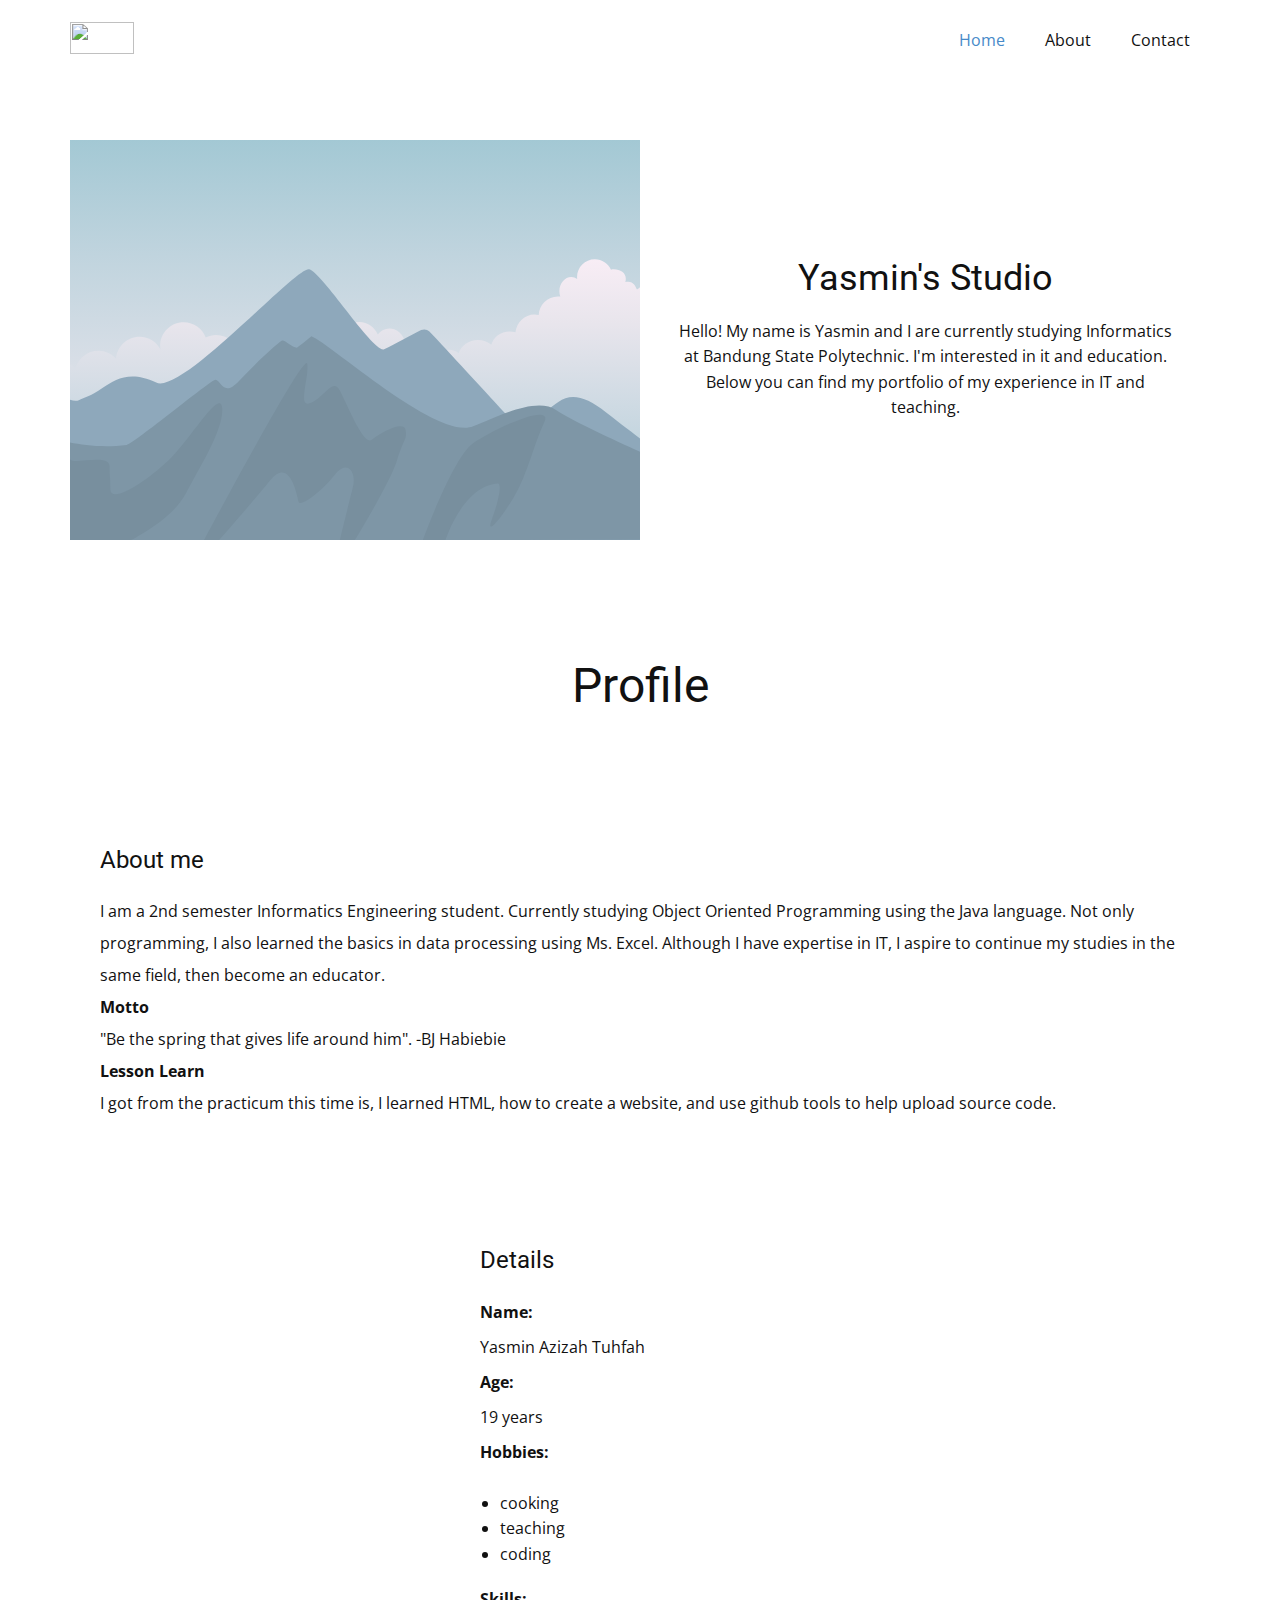
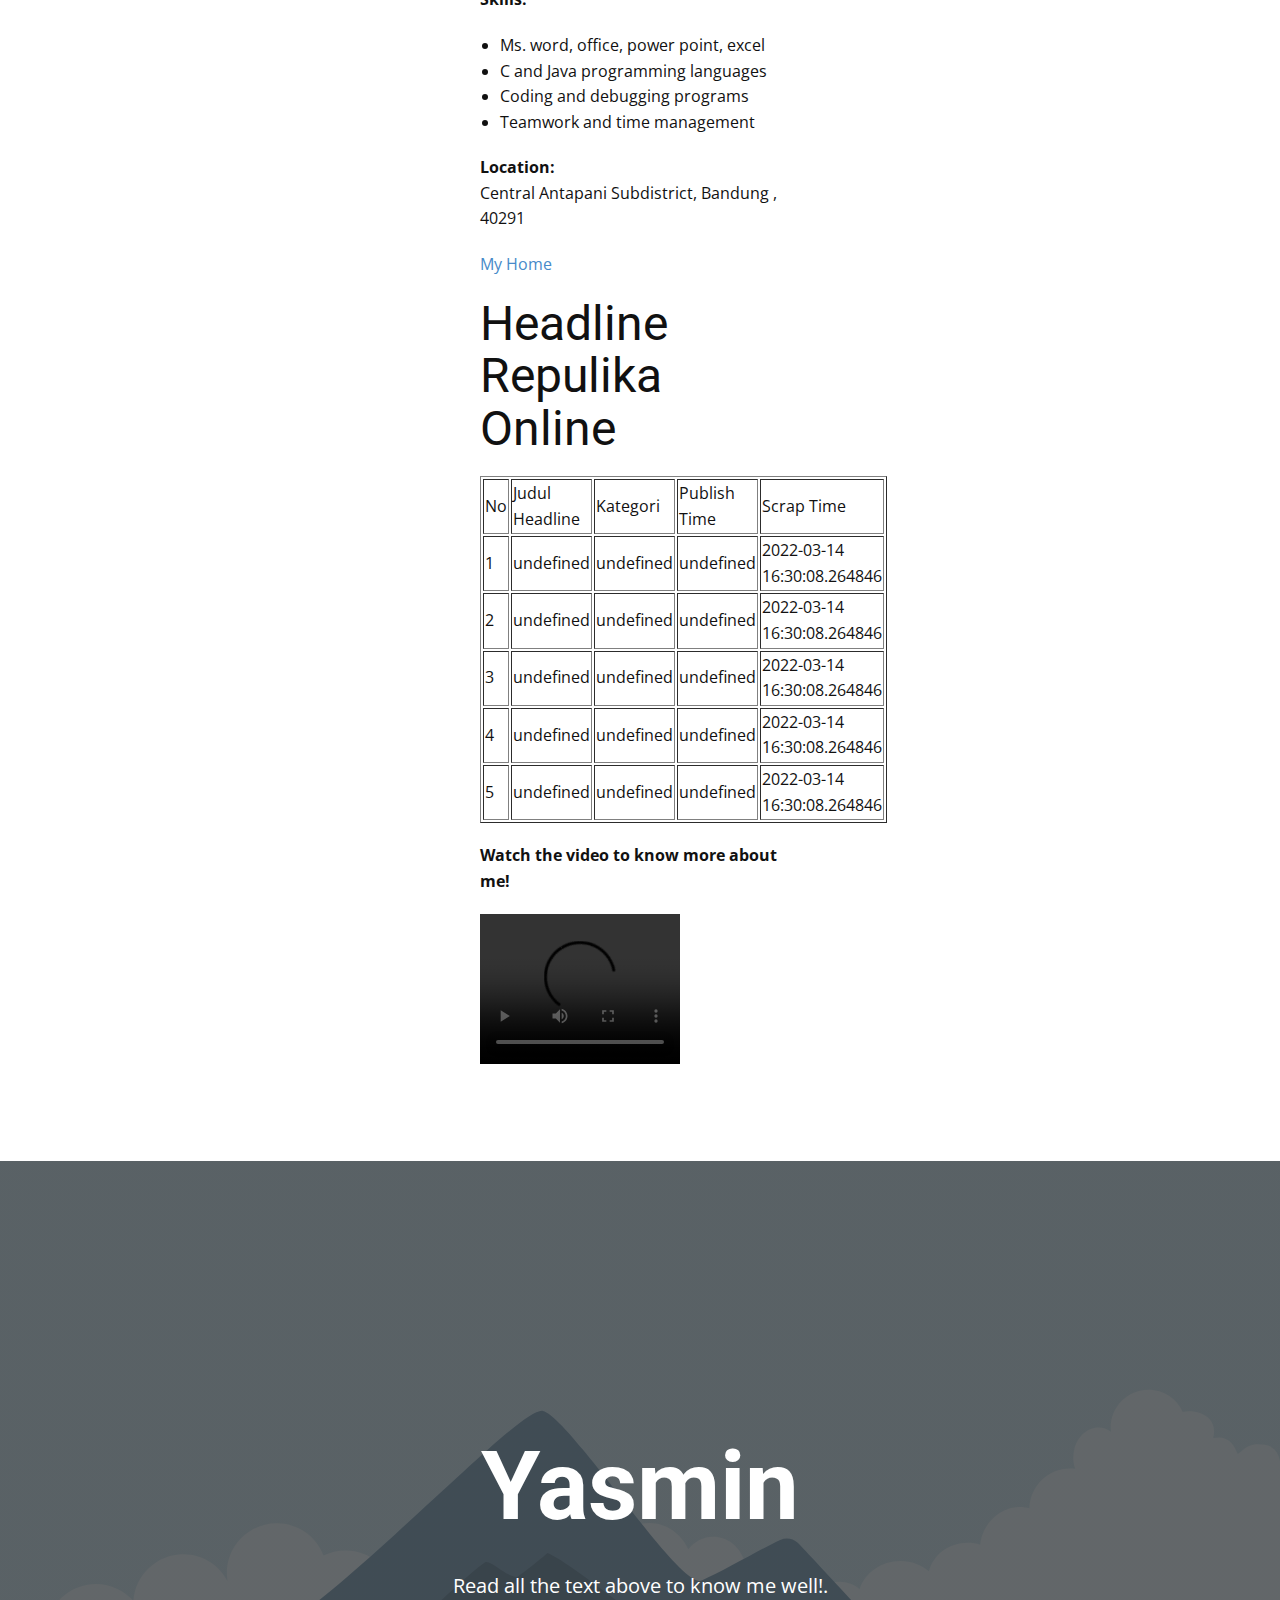
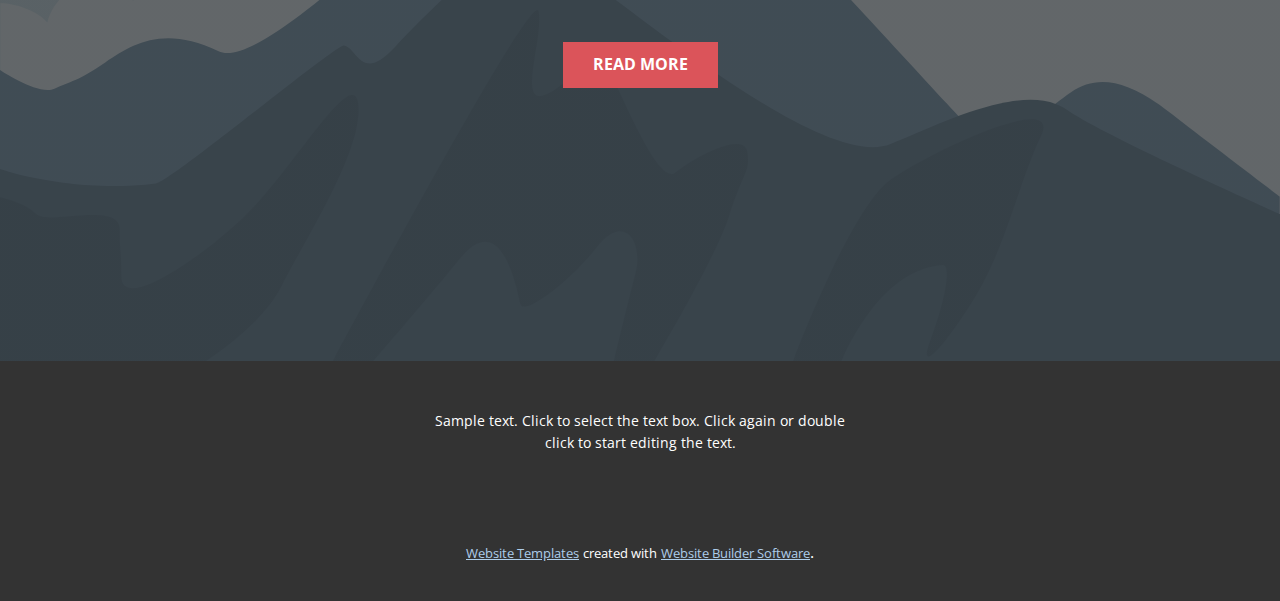
==== index.html @ 0dbe6875 "Add files via upload" ====
<!DOCTYPE html>
<html style="font-size: 16px;">
  <head>
    <meta name="viewport" content="width=device-width, initial-scale=1.0">
    <meta charset="utf-8">
    <meta name="keywords" content="Profile, INTUITIVE">
    <meta name="description" content="">
    <meta name="page_type" content="np-template-header-footer-from-plugin">
    <title>Home</title>
    <link rel="stylesheet" href="nicepage.css" media="screen">
<link rel="stylesheet" href="Home.css" media="screen">
    <script class="u-script" type="text/javascript" src="jquery.js" defer=""></script>
    <script class="u-script" type="text/javascript" src="nicepage.js" defer=""></script>
    <meta name="generator" content="Nicepage 4.5.4, nicepage.com">
    <link id="u-theme-google-font" rel="stylesheet" href="https://fonts.googleapis.com/css?family=Roboto:100,100i,300,300i,400,400i,500,500i,700,700i,900,900i|Open+Sans:300,300i,400,400i,500,500i,600,600i,700,700i,800,800i">
    
    
    
    
    <script type="application/ld+json">{
		"@context": "http://schema.org",
		"@type": "Organization",
		"name": "",
		"logo": "images/default-logo.png"
}</script>
    <meta name="theme-color" content="#478ac9">
    <meta property="og:title" content="Home">
    <meta property="og:type" content="website">
  </head>
  <script src = "https://code.jquery.com/jquery-3.5.1.js"></script>
    <script type = "text/javascript">
        $(function(){
            $.get('./headline.json', function(obj) {
                var str = "<table border = 1>";
                str += "<tr><td>No</td><td>Judul Headline</td><td>Kategori</td><td>Publish Time</td><td>Scrap Time</td></tr>";
                $.each(obj,function(n,data){
                     str += "<tr><td>"+(n+1)+"</td>";
                     str += "<td>"+data.judul+"</td>";
                     str += "<td>"+data.kategori+"</td>";
                     str += "<td>"+data.publish_Time+"</td>";
                     str += "<td>"+data.Waktu_Scrapping+"</td></tr>";
                });
                str += "</table>";
                $('#headline_json').html(str);
            });
        });
    </script>
  <body data-home-page="Home.html" data-home-page-title="Home" class="u-body u-xl-mode"><header class="u-clearfix u-header u-header" id="sec-cce2"><div class="u-clearfix u-sheet u-valign-middle u-sheet-1">
        <a href="https://nicepage.com" class="u-image u-logo u-image-1">
          <img src="images/default-logo.png" class="u-logo-image u-logo-image-1">
        </a>
        <nav class="u-menu u-menu-dropdown u-offcanvas u-menu-1">
          <div class="menu-collapse" style="font-size: 1rem; letter-spacing: 0px;">
            <a class="u-button-style u-custom-left-right-menu-spacing u-custom-padding-bottom u-custom-top-bottom-menu-spacing u-nav-link u-text-active-palette-1-base u-text-hover-palette-2-base" href="#">
              <svg class="u-svg-link" viewBox="0 0 24 24"><use xmlns:xlink="http://www.w3.org/1999/xlink" xlink:href="#menu-hamburger"></use></svg>
              <svg class="u-svg-content" version="1.1" id="menu-hamburger" viewBox="0 0 16 16" x="0px" y="0px" xmlns:xlink="http://www.w3.org/1999/xlink" xmlns="http://www.w3.org/2000/svg"><g><rect y="1" width="16" height="2"></rect><rect y="7" width="16" height="2"></rect><rect y="13" width="16" height="2"></rect>
</g></svg>
            </a>
          </div>
          <div class="u-nav-container">
            <ul class="u-nav u-unstyled u-nav-1"><li class="u-nav-item"><a class="u-button-style u-nav-link u-text-active-palette-1-base u-text-hover-palette-2-base" href="Home.html" style="padding: 10px 20px;">Home</a>
</li><li class="u-nav-item"><a class="u-button-style u-nav-link u-text-active-palette-1-base u-text-hover-palette-2-base" href="About.html" style="padding: 10px 20px;">About</a>
</li><li class="u-nav-item"><a class="u-button-style u-nav-link u-text-active-palette-1-base u-text-hover-palette-2-base" href="Contact.html" style="padding: 10px 20px;">Contact</a>
</li></ul>
          </div>
          <div class="u-nav-container-collapse">
            <div class="u-black u-container-style u-inner-container-layout u-opacity u-opacity-95 u-sidenav">
              <div class="u-inner-container-layout u-sidenav-overflow">
                <div class="u-menu-close"></div>
                <ul class="u-align-center u-nav u-popupmenu-items u-unstyled u-nav-2"><li class="u-nav-item"><a class="u-button-style u-nav-link" href="Home.html">Home</a>
</li><li class="u-nav-item"><a class="u-button-style u-nav-link" href="About.html">About</a>
</li><li class="u-nav-item"><a class="u-button-style u-nav-link" href="Contact.html">Contact</a>
</li></ul>
              </div>
            </div>
            <div class="u-black u-menu-overlay u-opacity u-opacity-70"></div>
          </div>
        </nav>
      </div></header>
    <section class="u-clearfix u-section-1" id="sec-26af">
      <div class="u-clearfix u-sheet u-sheet-1">
        <div class="u-clearfix u-expanded-width u-layout-wrap u-layout-wrap-1">
          <div class="u-layout">
            <div class="u-layout-row">
              <div class="u-container-style u-image u-layout-cell u-size-30 u-image-1" data-image-width="400" data-image-height="265">
                <div class="u-container-layout u-container-layout-1"></div>
              </div>
              <div class="u-align-center u-container-style u-layout-cell u-size-30 u-layout-cell-2">
                <div class="u-container-layout u-valign-middle u-container-layout-2">
                  <h2 class="u-text u-text-default u-text-1">Yasmin's Studio</h2>
                  <p class="u-text u-text-default u-text-2">Hello! My name is Yasmin and I are currently studying Informatics at Bandung State Polytechnic. I'm interested in it and education. Below you can find my portfolio of my experience in IT and teaching.</p>
                </div>
              </div>
            </div>
          </div>
        </div>
      </div>
    </section>
    <section class="u-align-center-lg u-align-center-md u-align-center-xl u-align-left-sm u-align-left-xs u-clearfix u-section-2" id="carousel_d72a">
      <div class="u-clearfix u-sheet u-valign-middle u-sheet-1">
        <h1 class="u-text u-text-1">Profile</h1>
        <marquee> <p class="u-large-text u-text u-text-variant u-text-2">I am a student of D4 Informatics Engineering </p> </marquee> 
        <div class="u-clearfix u-expanded-width u-layout-wrap u-layout-wrap-1">
          <div class="u-layout">
            <div class="u-layout-row">
              <div class="u-container-style u-layout-cell u-size- u-layout-cell-1">
                <div class="u-container-layout u-container-layout-1">
                  <h4 class="u-text u-text-3">About me</h4>
                  <p class="u-text u-text-default u-text-4"> I am a 2nd semester Informatics Engineering student. Currently studying Object Oriented Programming using the Java language. Not only programming, I also learned the basics in data processing using Ms. Excel.
															 Although I have expertise in IT, I aspire to continue my studies in the same field, then become an educator.&nbsp;
															 <br><b> Motto </b> <br> "Be the spring that gives life around him". -BJ Habiebie
															 <br><b> Lesson Learn </b> <br> I got from the practicum this time is, I learned HTML, how to create a website, and use github tools to help upload source code.</p>
                  </p>
                </div>
              </div>
              <div class="u-align-center-md u-align-left-sm u-align-left-xs u-container-style u-layout-cell u-size-20 u-layout-cell-2">
                <div class="u-container-layout u-valign-middle-lg u-valign-middle-xl u-valign-top-md u-valign-top-sm u-valign-top-xs u-container-layout-2">
                  <div alt="" class="u-image u-image-circle u-image-1" data-image-width="700" data-image-height="700"></div>
                </div>
              </div>
              <div class="u-container-style u-layout-cell u-size-20 u-layout-cell-3">
                <div class="u-container-layout u-container-layout-3">
                  <h4 class="u-text u-text-6">Details</h4>
                  <p class="u-text u-text-7">
                    <span style="font-weight: 700;">Name: </span>
                    <br>Yasmin Azizah Tuhfah<br>
                    <span style="font-weight: 700;">Age: </span>
                    <br>19 years<br><span style="font-weight: 700;">
					<span style="font-weight: 700;">Hobbies: </span>
                    <ul>
						<li> cooking </li>
						<li> teaching </li>
						<li> coding </li>
					</ul>
					<span style="font-weight: 700;">Skills: </span>
					<ul>
						<li> Ms. word, office, power point, excel </li>
						<li> C and Java programming languages </li>
						<li> Coding and debugging programs </li>
						<li> Teamwork and time management </li>
						 </ul>
                    <b> Location: </b>
                    </span>
                    <br>Central Antapani Subdistrict, Bandung , 40291
                  </p>
				   <a href = https://goo.gl/maps/Yu1eE1zLc1iyLo7j9/>My Home</a>
				   <h1>Headline Repulika Online</h1>
					<div id="headline_json"></div>
				  <p> <b> Watch the video to know more about me! </b> </p>
				  <video width="200" src="images/men.mp4" controls>
                  <div class="u-social-icons u-spacing-10 u-social-icons-1">
                    <a class="u-social-url" title="facebook" target="_blank" href="https://www.facebook.com/yasmin.tuhfah/"><span class="u-icon u-icon-circle u-social-facebook u-social-icon u-text-black u-icon-1"><svg class="u-svg-link" preserveAspectRatio="xMidYMin slice" viewBox="0 0 112 112" style=""><use xmlns:xlink="http://www.w3.org/1999/xlink" xlink:href="#svg-bc6b"></use></svg><svg class="u-svg-content" viewBox="0 0 112 112" x="0" y="0" id="svg-bc6b"><path fill="currentColor" d="M75.5,28.8H65.4c-1.5,0-4,0.9-4,4.3v9.4h13.9l-1.5,15.8H61.4v45.1H42.8V58.3h-8.8V42.4h8.8V32.2
	c0-7.4,3.4-18.8,18.8-18.8h13.8v15.4H75.5z"></path></svg></span>
                    </a>
                    <a class="u-social-url" title="twitter" target="_blank" href="https://twitter.com/tehiyas"><span class="u-icon u-icon-circle u-social-icon u-social-twitter u-text-black u-icon-2"><svg class="u-svg-link" preserveAspectRatio="xMidYMin slice" viewBox="0 0 112 112" style=""><use xmlns:xlink="http://www.w3.org/1999/xlink" xlink:href="#svg-ed97"></use></svg><svg class="u-svg-content" viewBox="0 0 112 112" x="0" y="0" id="svg-ed97"><path fill="currentColor" d="M92.2,38.2c0,0.8,0,1.6,0,2.3c0,24.3-18.6,52.4-52.6,52.4c-10.6,0.1-20.2-2.9-28.5-8.2
	c1.4,0.2,2.9,0.2,4.4,0.2c8.7,0,16.7-2.9,23-7.9c-8.1-0.2-14.9-5.5-17.3-12.8c1.1,0.2,2.4,0.2,3.4,0.2c1.6,0,3.3-0.2,4.8-0.7
	c-8.4-1.6-14.9-9.2-14.9-18c0-0.2,0-0.2,0-0.2c2.5,1.4,5.4,2.2,8.4,2.3c-5-3.3-8.3-8.9-8.3-15.4c0-3.4,1-6.5,2.5-9.2
	c9.1,11.1,22.7,18.5,38,19.2c-0.2-1.4-0.4-2.8-0.4-4.3c0.1-10,8.3-18.2,18.5-18.2c5.4,0,10.1,2.2,13.5,5.7c4.3-0.8,8.1-2.3,11.7-4.5
	c-1.4,4.3-4.3,7.9-8.1,10.1c3.7-0.4,7.3-1.4,10.6-2.9C98.9,32.3,95.7,35.5,92.2,38.2z"></path></svg></span>
                    </a>
                    <a class="u-social-url" title="instagram" target="_blank" href="https://www.instagram.com/yasmintuhfah/"><span class="u-icon u-icon-circle u-social-icon u-social-instagram u-text-black u-icon-3"><svg class="u-svg-link" preserveAspectRatio="xMidYMin slice" viewBox="0 0 112 112" style=""><use xmlns:xlink="http://www.w3.org/1999/xlink" xlink:href="#svg-ea73"></use></svg><svg class="u-svg-content" viewBox="0 0 112 112" x="0" y="0" id="svg-ea73"><path fill="currentColor" d="M55.9,32.9c-12.8,0-23.2,10.4-23.2,23.2s10.4,23.2,23.2,23.2s23.2-10.4,23.2-23.2S68.7,32.9,55.9,32.9z
	 M55.9,69.4c-7.4,0-13.3-6-13.3-13.3c-0.1-7.4,6-13.3,13.3-13.3s13.3,6,13.3,13.3C69.3,63.5,63.3,69.4,55.9,69.4z"></path><path fill="#FFFFFF" d="M79.7,26.8c-3,0-5.4,2.5-5.4,5.4s2.5,5.4,5.4,5.4c3,0,5.4-2.5,5.4-5.4S82.7,26.8,79.7,26.8z"></path><path fill="currentColor" d="M78.2,11H33.5C21,11,10.8,21.3,10.8,33.7v44.7c0,12.6,10.2,22.8,22.7,22.8h44.7c12.6,0,22.7-10.2,22.7-22.7
	V33.7C100.8,21.1,90.6,11,78.2,11z M91,78.4c0,7.1-5.8,12.8-12.8,12.8H33.5c-7.1,0-12.8-5.8-12.8-12.8V33.7
	c0-7.1,5.8-12.8,12.8-12.8h44.7c7.1,0,12.8,5.8,12.8,12.8V78.4z"></path></svg></span>
                    </a>
                  </div>
                </div>
              </div>
            </div>
          </div>
        </div>
      </div>
    </section>
    <section class="u-align-center u-clearfix u-image u-shading u-section-3" src="" data-image-width="256" data-image-height="256" id="sec-6548">
      <div class="u-clearfix u-sheet u-valign-middle u-sheet-1">
        <h1 class="u-text u-text-default u-title u-text-1">Yasmin</h1>
        <p class="u-large-text u-text u-text-default u-text-variant u-text-2">Read all the text above to know me well!.</p>
        <a href="#" class="u-btn u-button-style u-palette-2-base u-btn-1">Read More</a>
      </div>
    </section>
    
    
    <footer class="u-align-center u-clearfix u-footer u-grey-80 u-footer" id="sec-ad57"><div class="u-clearfix u-sheet u-sheet-1">
        <p class="u-small-text u-text u-text-variant u-text-1">Sample text. Click to select the text box. Click again or double click to start editing the text.</p>
      </div></footer>
    <section class="u-backlink u-clearfix u-grey-80">
      <a class="u-link" href="https://nicepage.com/website-templates" target="_blank">
        <span>Website Templates</span>
      </a>
      <p class="u-text">
        <span>created with</span>
      </p>
      <a class="u-link" href="" target="_blank">
        <span>Website Builder Software</span>
      </a>. 
    </section>
  </body>
</html>
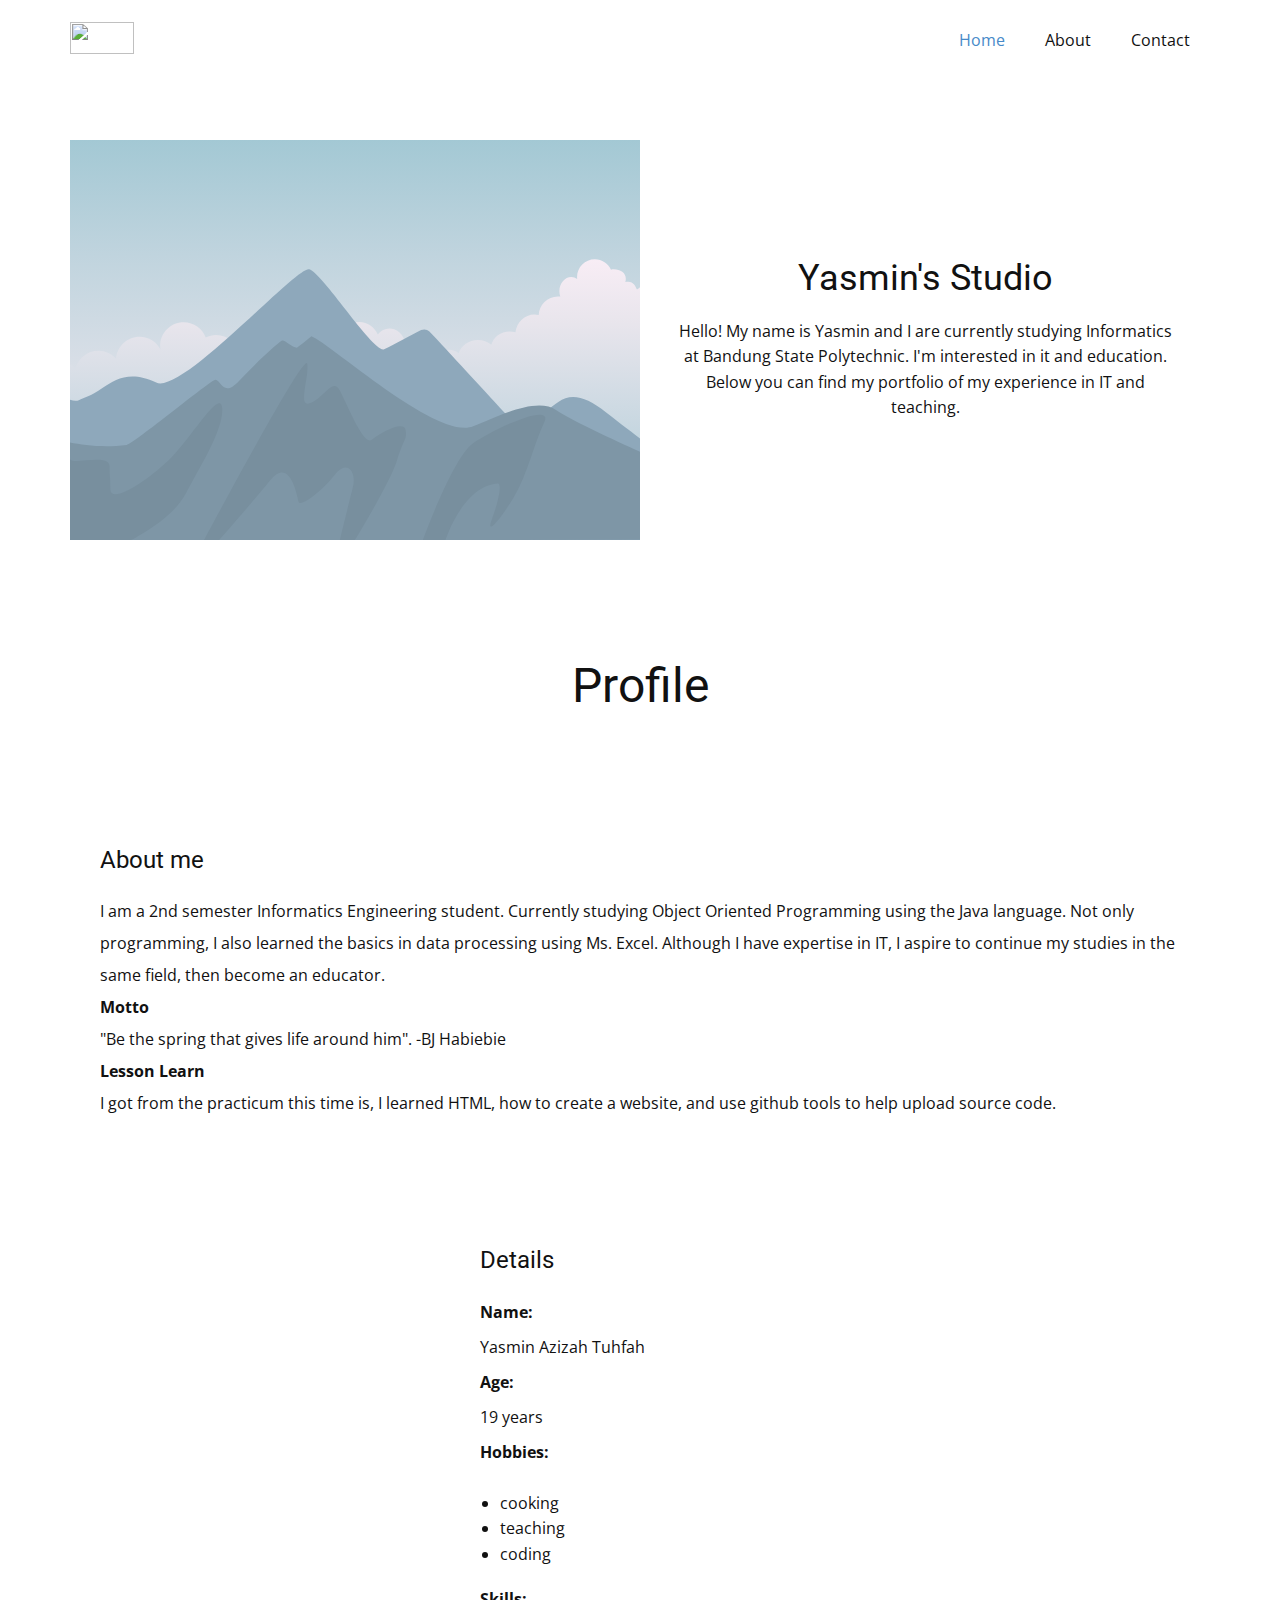
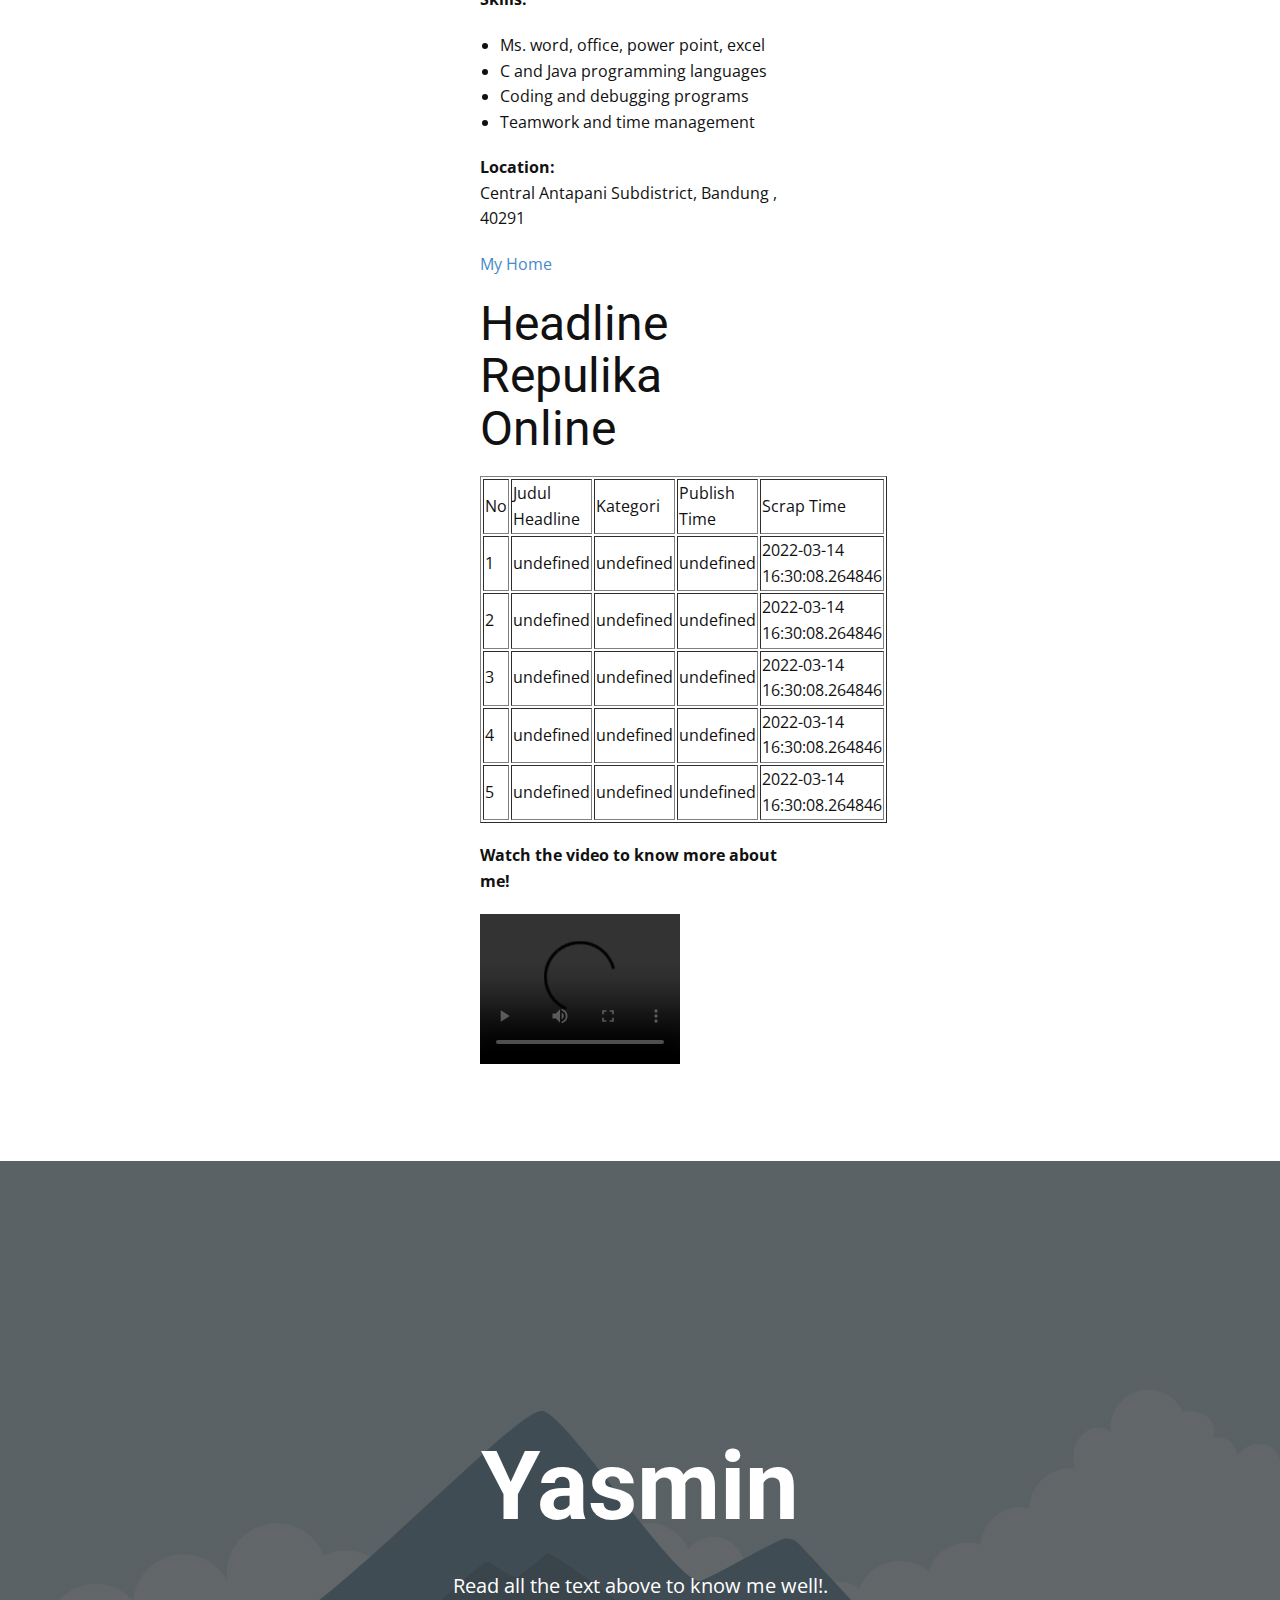
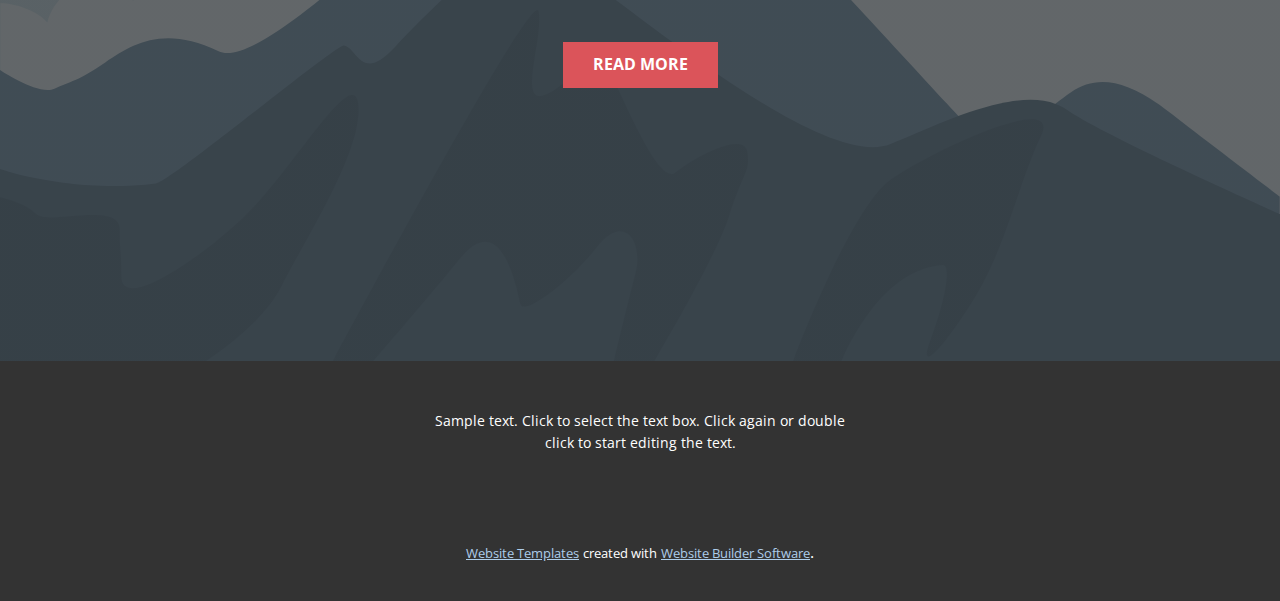
==== commit 73589a8f: "Update index.html" ====
--- a/index.html
+++ b/index.html
@@ -14,8 +14,7 @@
     <meta name="generator" content="Nicepage 4.5.4, nicepage.com">
     <link id="u-theme-google-font" rel="stylesheet" href="https://fonts.googleapis.com/css?family=Roboto:100,100i,300,300i,400,400i,500,500i,700,700i,900,900i|Open+Sans:300,300i,400,400i,500,500i,600,600i,700,700i,800,800i">
     
-    
-    
+   
     
     <script type="application/ld+json">{
 		"@context": "http://schema.org",
@@ -45,6 +44,28 @@
             });
         });
     </script>
+	
+	
+	 
+    <script src = "https://code.jquery.com/jquery-3.6.0.js"></script>
+	<script type="text/javascript">
+	$(function(){
+	$.getJSON('scraping2.json',function(obj){
+	var str="<table border=1>";
+	str+="<tr><td>No</td><td>Judul</td><td>Judul</td><td>Image</td><td>Waktu_Scrapping</td></tr>";
+	$.each(obj,function(n,scraping2){
+	str+="<tr><td>"+scraping2.No+"</td>";
+	str+="<td>"+scraping2.Judul+"</td>";
+str+="<td>"+scraping2.Image+"</td>";
+	str+="<td><img src=" + scraping2.Image + "></td>";
+	str+="<td>"+scraping2.Waktu_Scrapping+"</td></tr>";
+	});
+         str+="</table>";
+                      $('#scraping2_json').html(str);
+		});
+	});
+   </script>
+	
   <body data-home-page="Home.html" data-home-page-title="Home" class="u-body u-xl-mode"><header class="u-clearfix u-header u-header" id="sec-cce2"><div class="u-clearfix u-sheet u-valign-middle u-sheet-1">
         <a href="https://nicepage.com" class="u-image u-logo u-image-1">
           <img src="images/default-logo.png" class="u-logo-image u-logo-image-1">
@@ -195,4 +216,4 @@
       </a>. 
     </section>
   </body>
-</html>+</html>
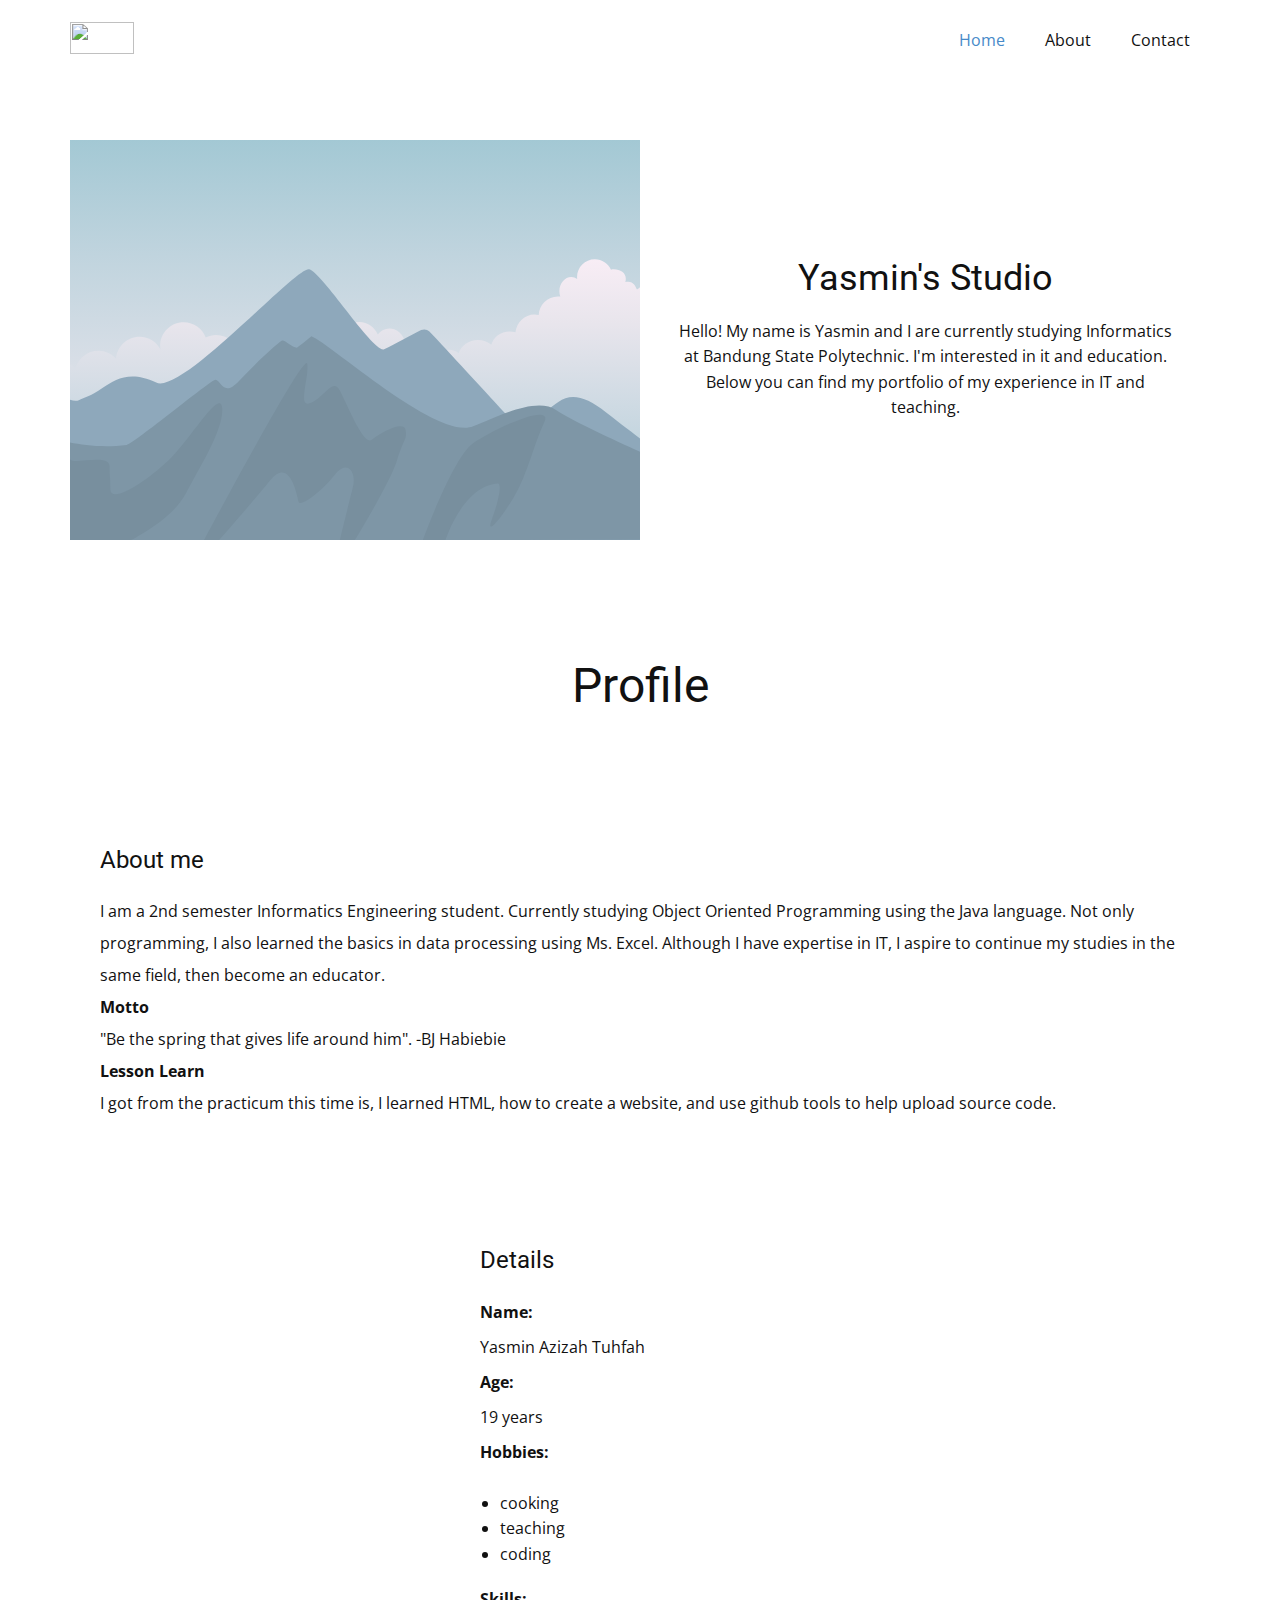
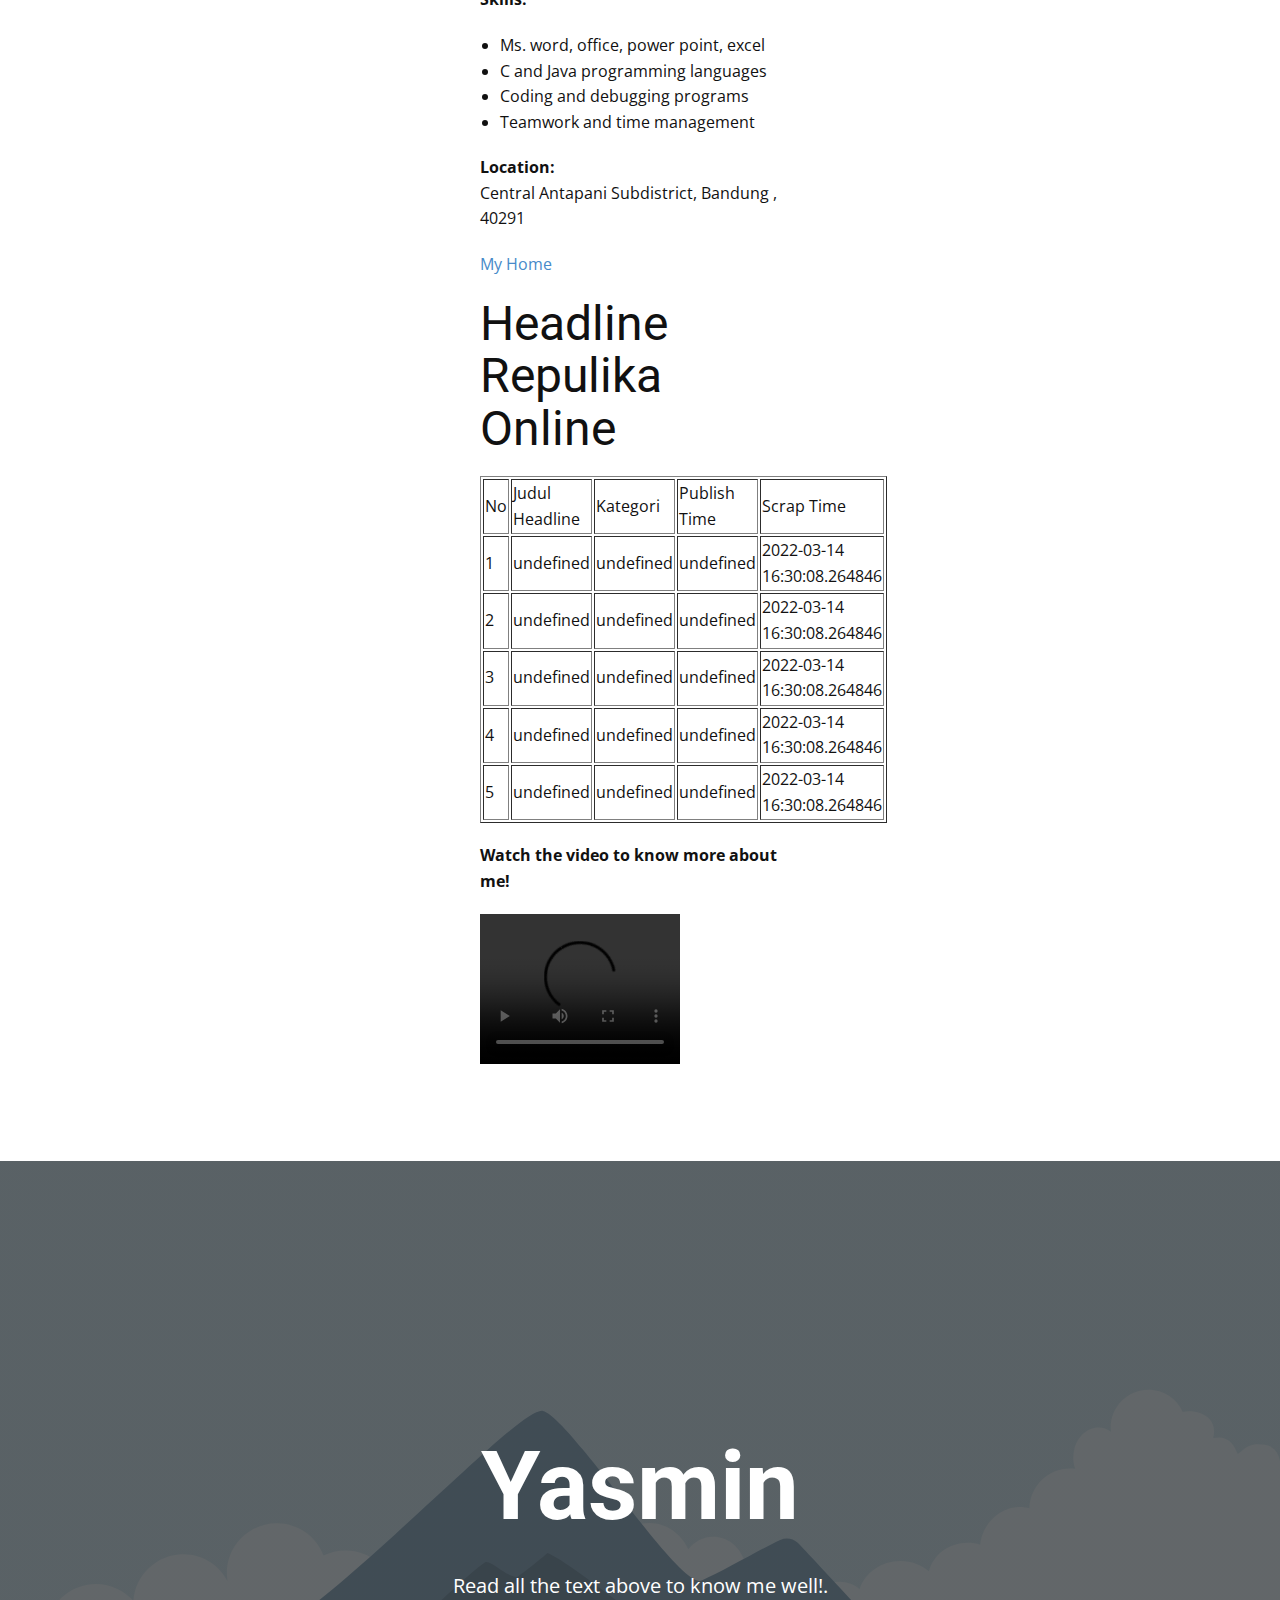
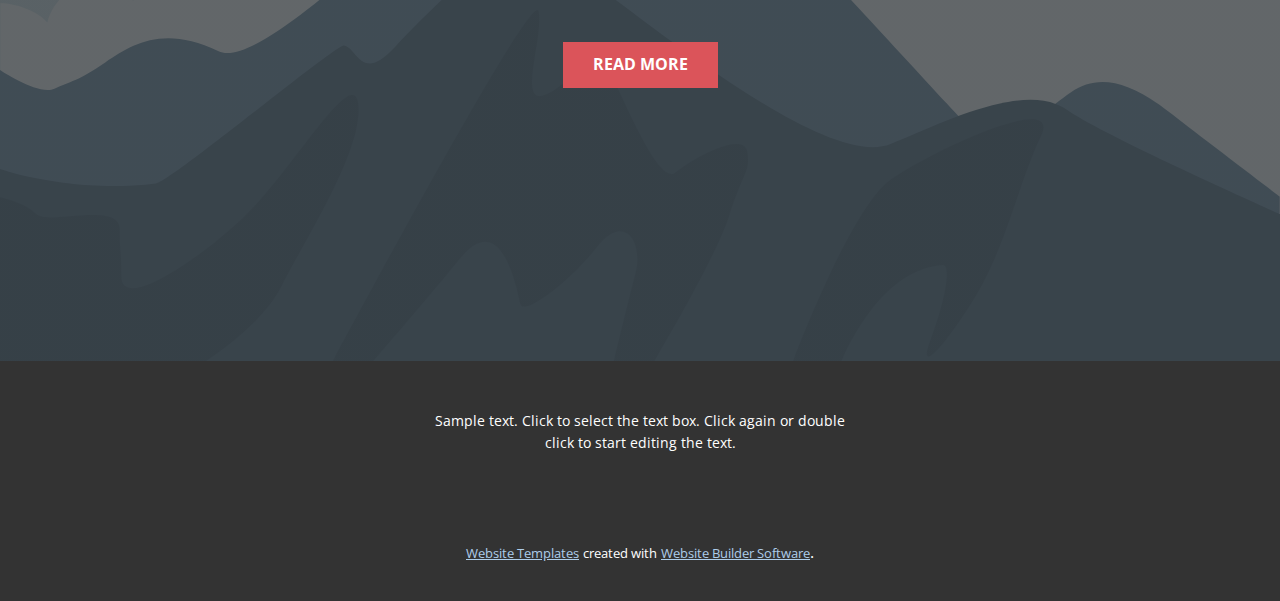
==== commit 017ca541: "Update index.html" ====
--- a/index.html
+++ b/index.html
@@ -49,19 +49,19 @@
 	 
     <script src = "https://code.jquery.com/jquery-3.6.0.js"></script>
 	<script type="text/javascript">
-	$(function(){
-	$.getJSON('scraping2.json',function(obj){
-	var str="<table border=1>";
-	str+="<tr><td>No</td><td>Judul</td><td>Judul</td><td>Image</td><td>Waktu_Scrapping</td></tr>";
-	$.each(obj,function(n,scraping2){
-	str+="<tr><td>"+scraping2.No+"</td>";
-	str+="<td>"+scraping2.Judul+"</td>";
-str+="<td>"+scraping2.Image+"</td>";
-	str+="<td><img src=" + scraping2.Image + "></td>";
-	str+="<td>"+scraping2.Waktu_Scrapping+"</td></tr>";
-	});
-         str+="</table>";
-                      $('#scraping2_json').html(str);
+	     $(function(){
+	        $.get('./scraping2.json', function(obj){
+		 	var str = "<table border = 1>";
+			str+="<tr><td>No</td><td>Judul</td><td>Judul</td><td>Image</td><td>Waktu_Scrapping</td></tr>";
+			$.each(obj,function(n,scraping2){
+				str += "<tr><td>"+scraping2.No+"</td>";
+				str += "<td>"+scraping2.Judul+"</td>";
+				str += "<td>"+scraping2.Image+"</td>";
+				str += "<td><img src=" + scraping2.Image+"></td>";
+				str += "<td>"+scraping2.Waktu_Scrapping+"</td></tr>";
+		  	});
+		        str+="</table>";
+			$('#scraping2_json').html(str);
 		});
 	});
    </script>
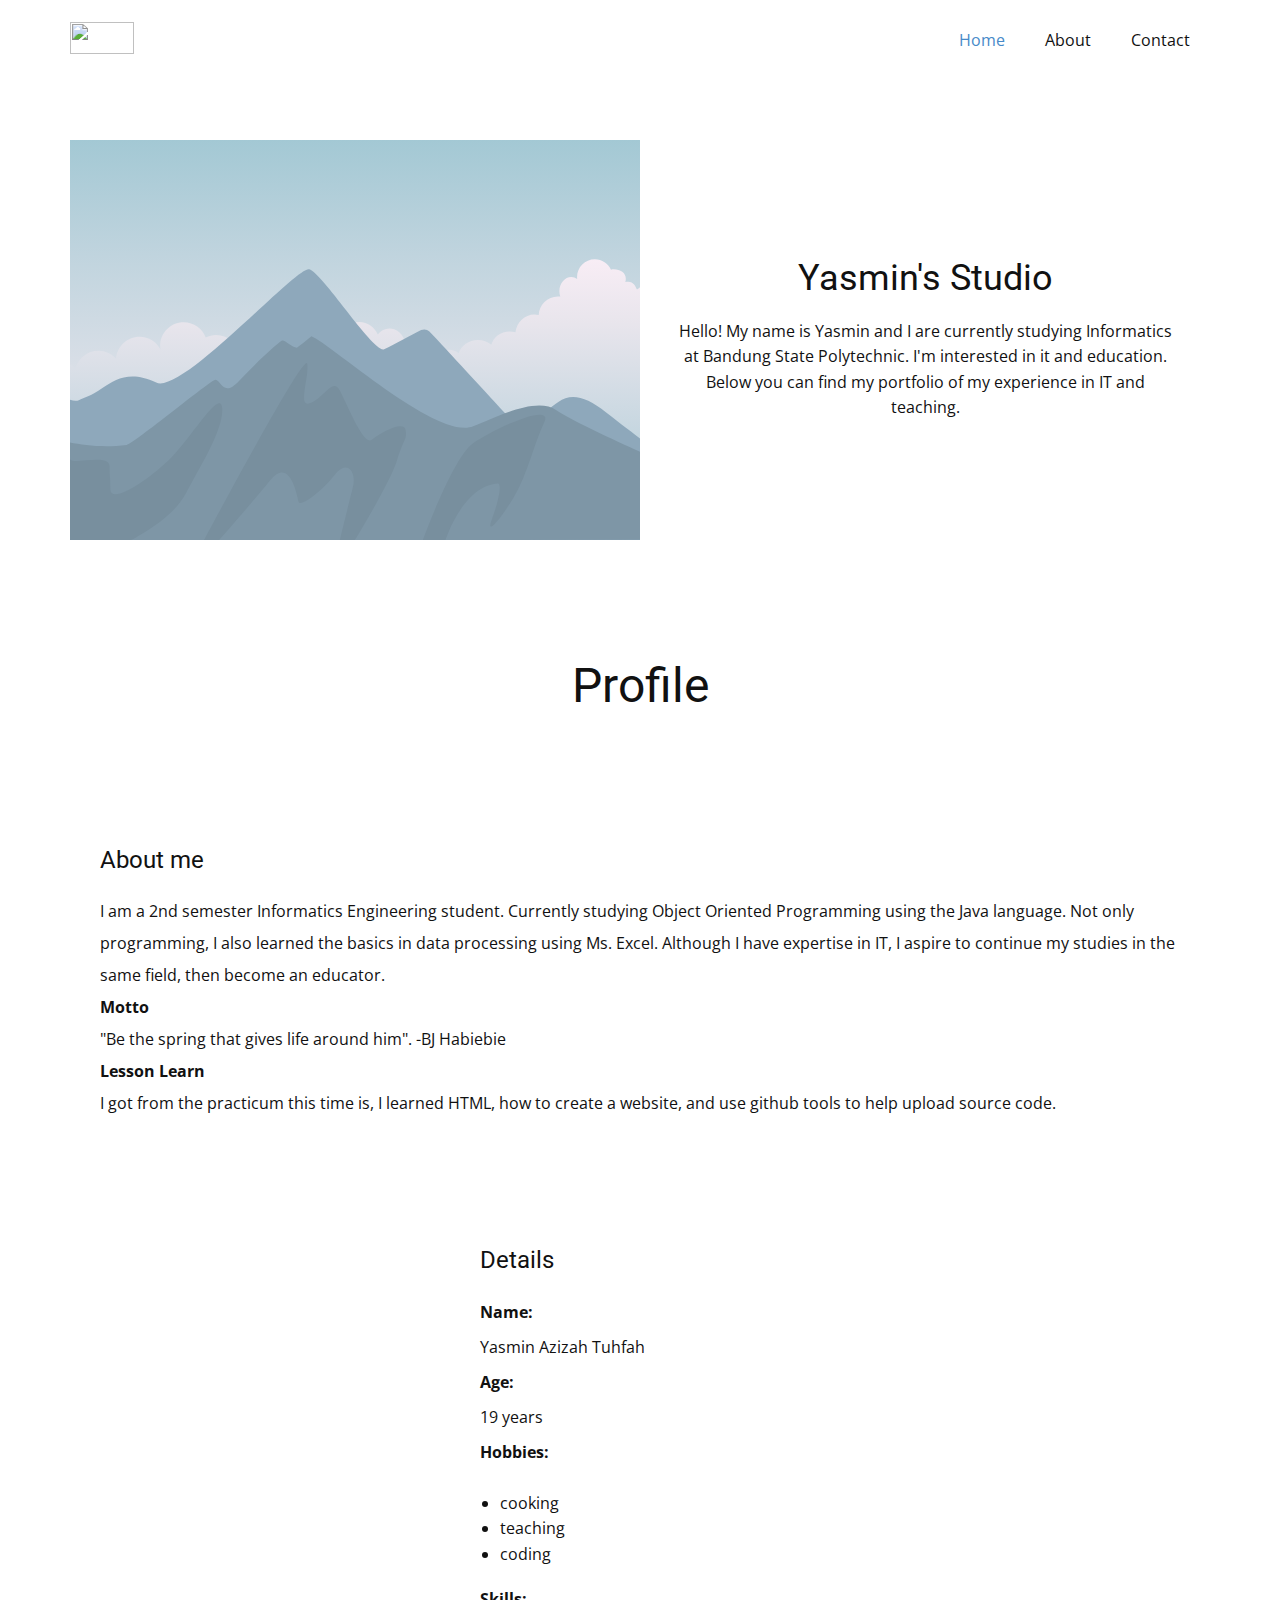
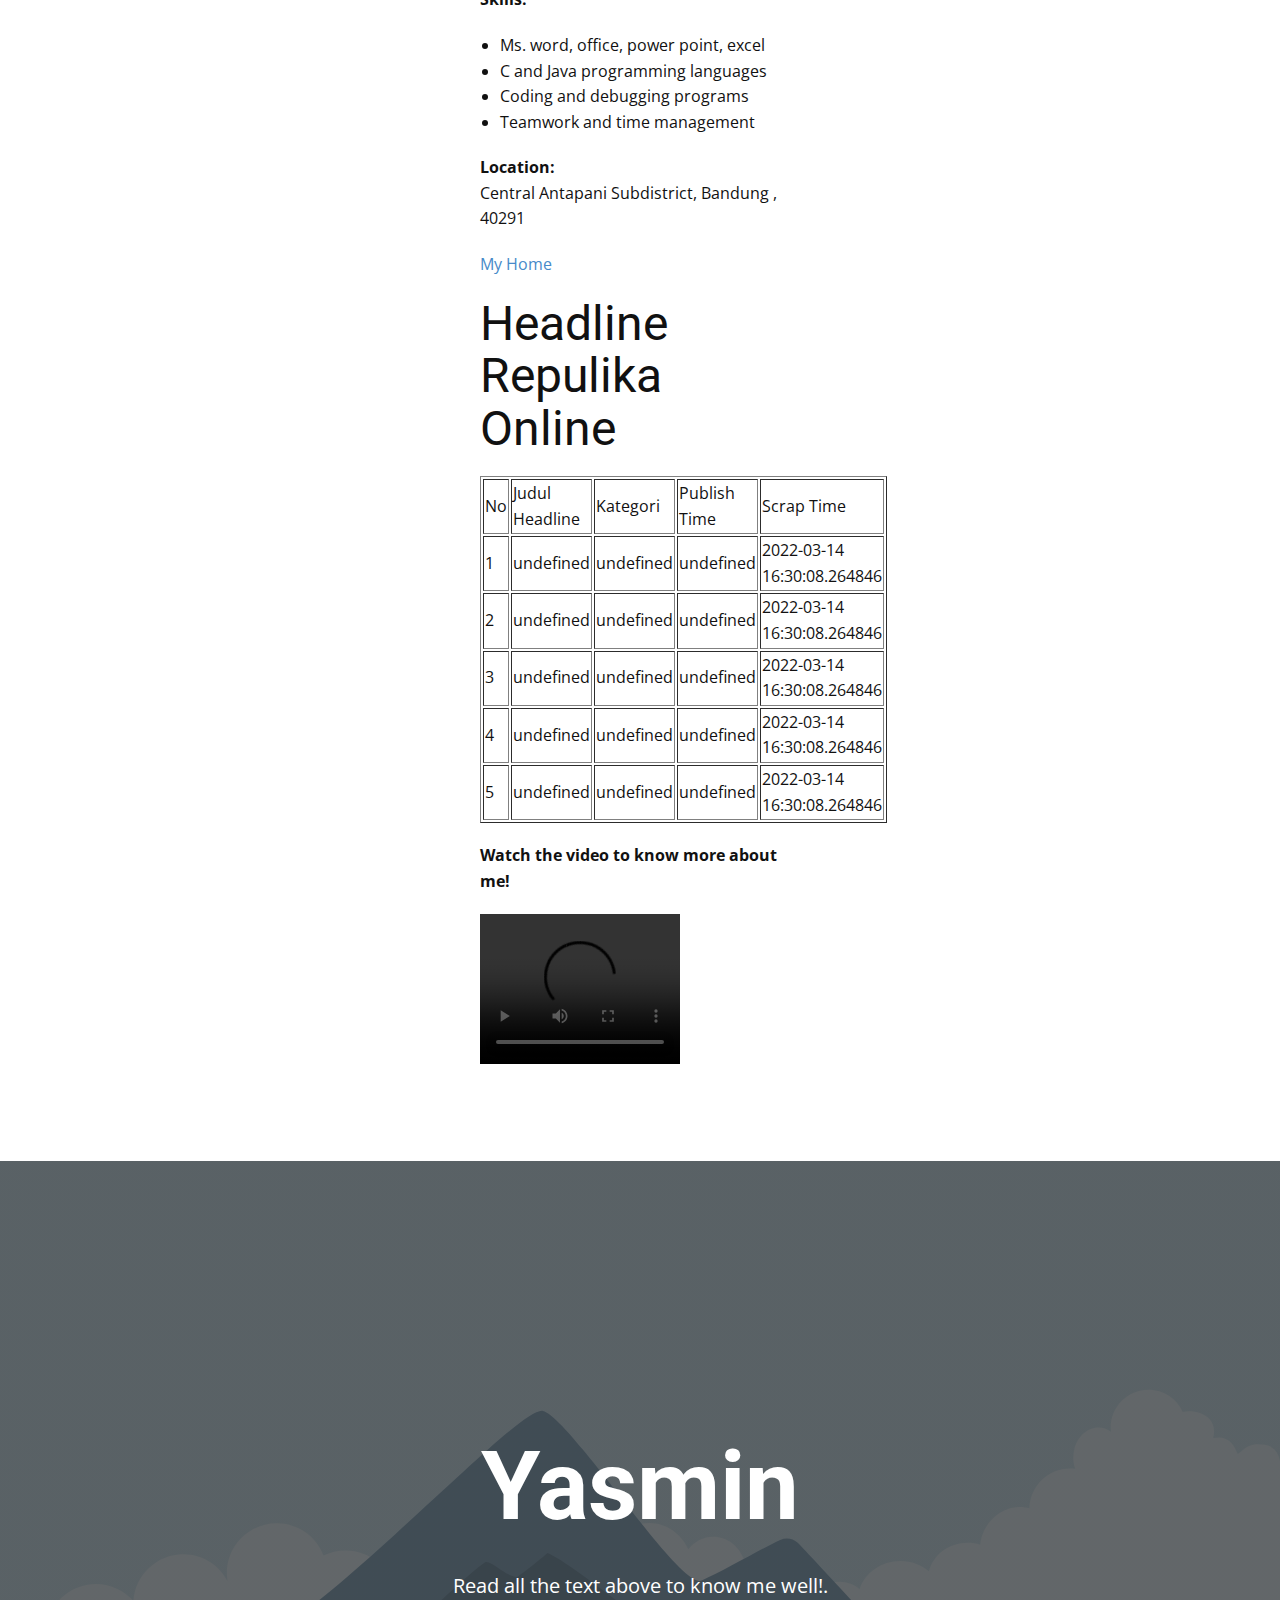
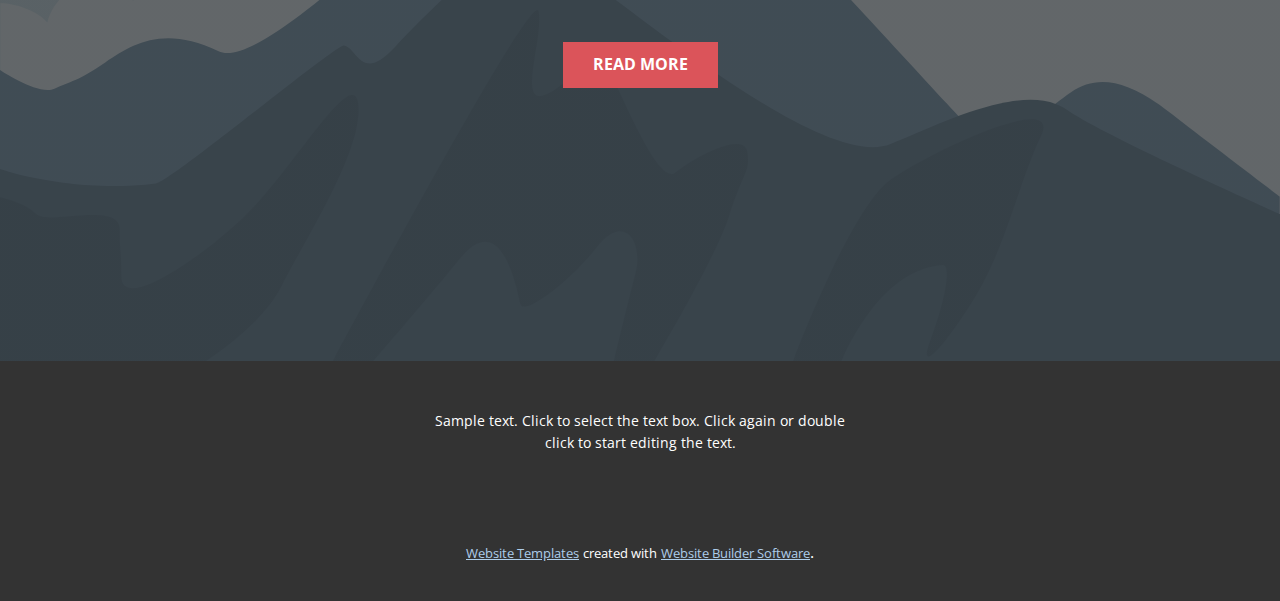
==== commit 8c703837: "Update index.html" ====
--- a/index.html
+++ b/index.html
@@ -56,7 +56,6 @@
 			$.each(obj,function(n,scraping2){
 				str += "<tr><td>"+scraping2.No+"</td>";
 				str += "<td>"+scraping2.Judul+"</td>";
-				str += "<td>"+scraping2.Image+"</td>";
 				str += "<td><img src=" + scraping2.Image+"></td>";
 				str += "<td>"+scraping2.Waktu_Scrapping+"</td></tr>";
 		  	});
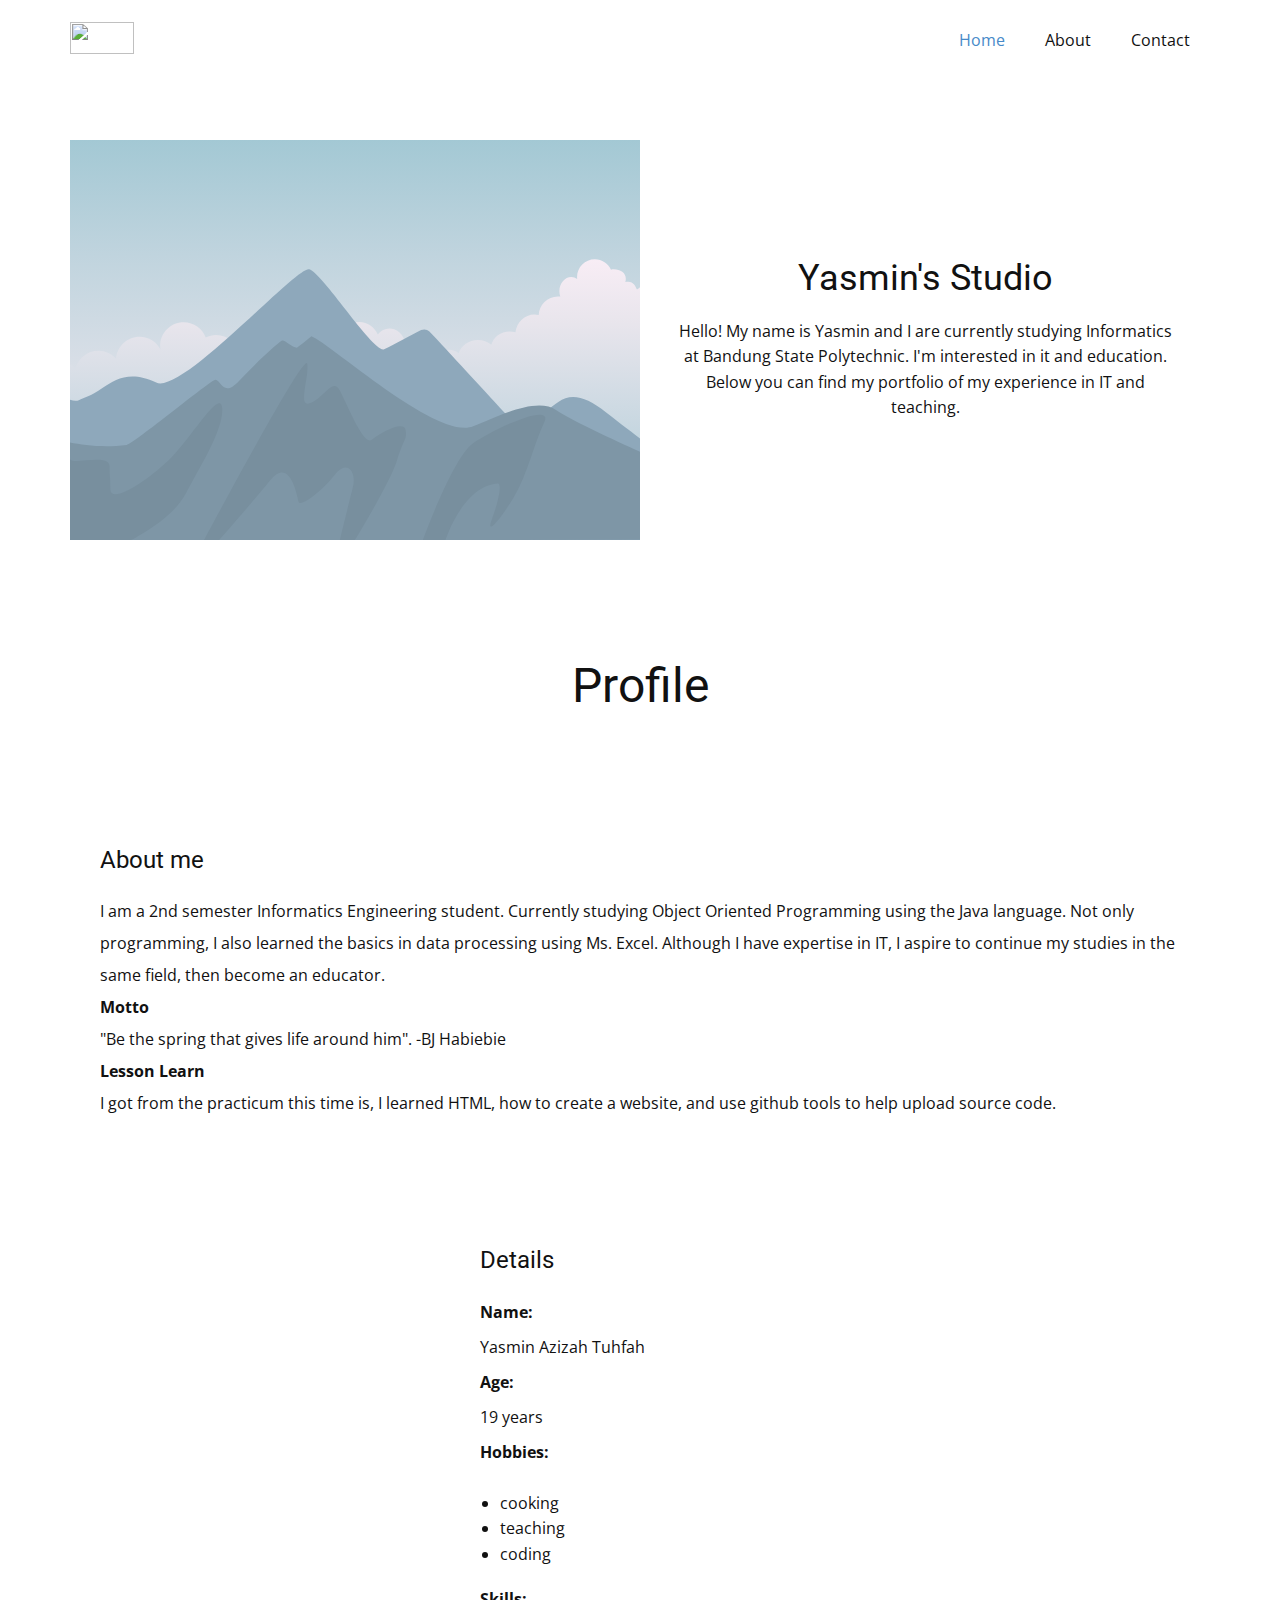
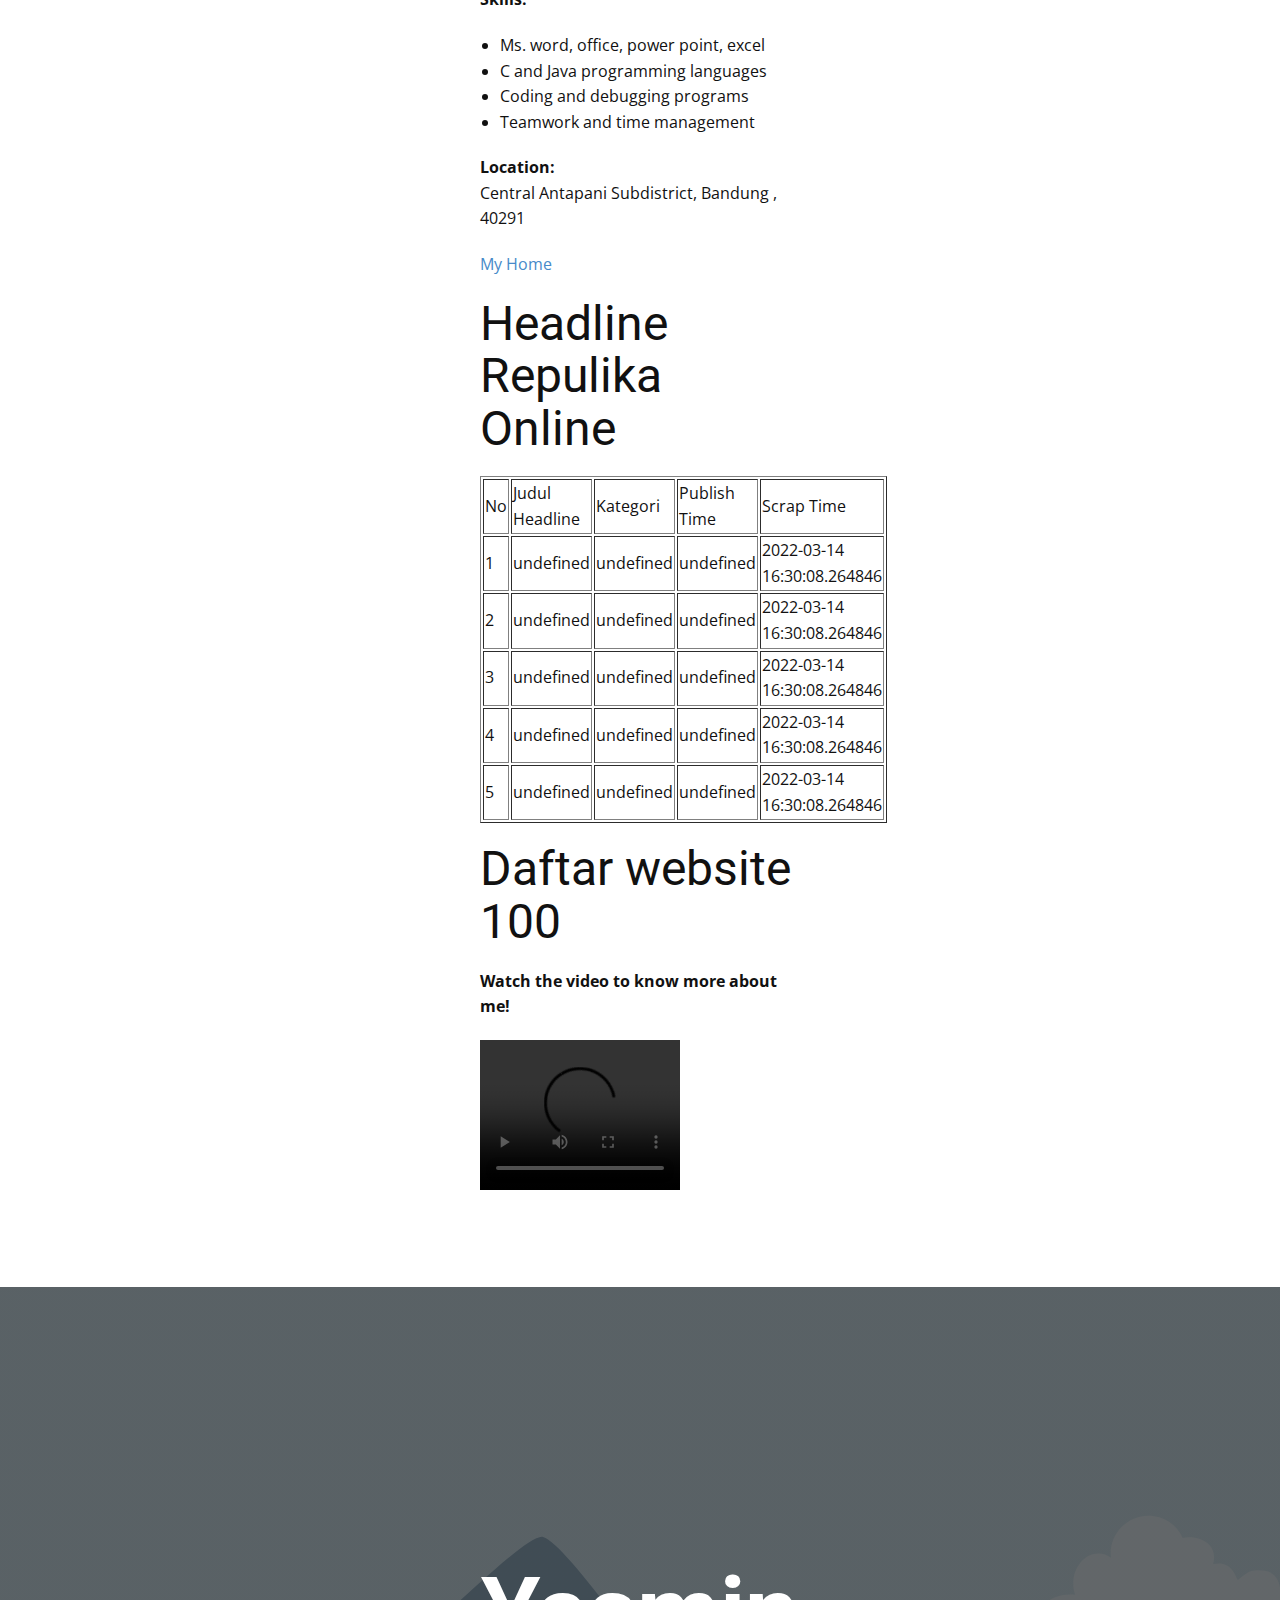
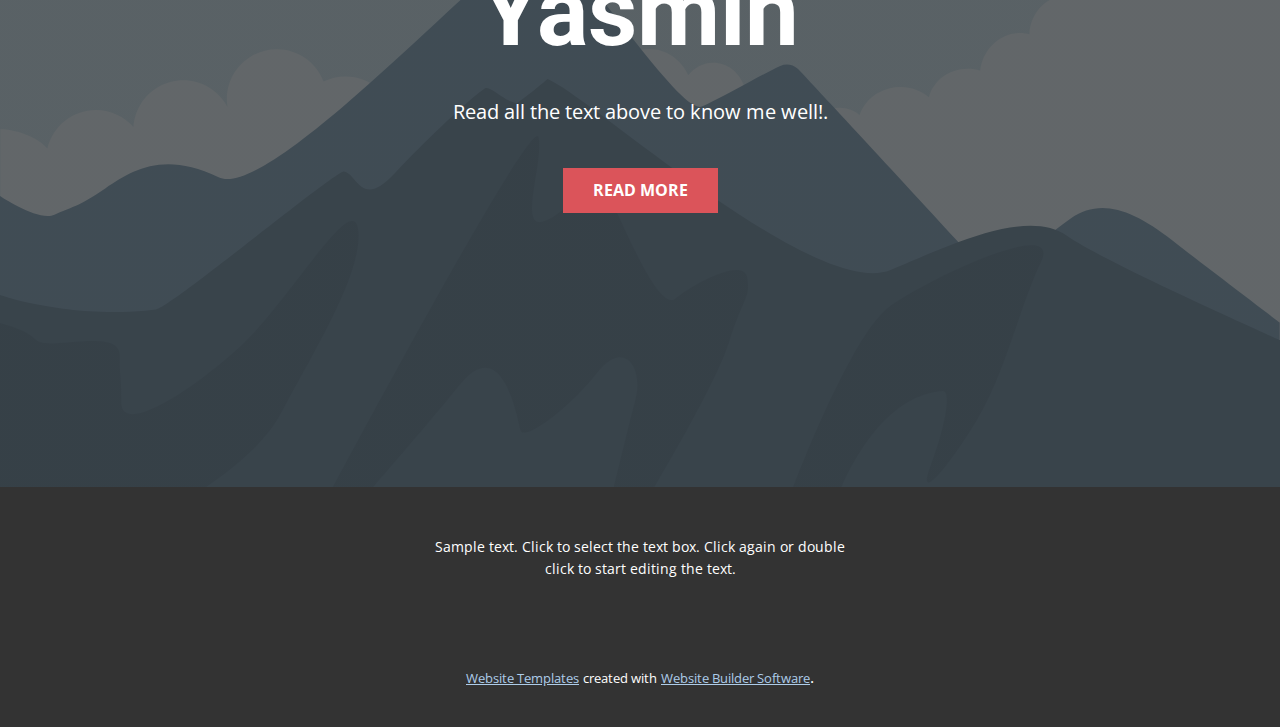
==== commit d46a5f32: "Update index.html" ====
--- a/index.html
+++ b/index.html
@@ -34,9 +34,9 @@
                 str += "<tr><td>No</td><td>Judul Headline</td><td>Kategori</td><td>Publish Time</td><td>Scrap Time</td></tr>";
                 $.each(obj,function(n,data){
                      str += "<tr><td>"+(n+1)+"</td>";
-                     str += "<td>"+data.judul+"</td>";
-                     str += "<td>"+data.kategori+"</td>";
-                     str += "<td>"+data.publish_Time+"</td>";
+                     str += "<td>"+data.Judul +"</td>";
+                     str += "<td>"+data.Kategori +"</td>";
+                     str += "<td>"+data.Publish_Time +"</td>";
                      str += "<td>"+data.Waktu_Scrapping+"</td></tr>";
                 });
                 str += "</table>";
@@ -45,25 +45,24 @@
         });
     </script>
 	
-	
-	 
-    <script src = "https://code.jquery.com/jquery-3.6.0.js"></script>
-	<script type="text/javascript">
-	     $(function(){
-	        $.get('./scraping2.json', function(obj){
-		 	var str = "<table border = 1>";
-			str+="<tr><td>No</td><td>Judul</td><td>Judul</td><td>Image</td><td>Waktu_Scrapping</td></tr>";
-			$.each(obj,function(n,scraping2){
-				str += "<tr><td>"+scraping2.No+"</td>";
-				str += "<td>"+scraping2.Judul+"</td>";
-				str += "<td><img src=" + scraping2.Image+"></td>";
-				str += "<td>"+scraping2.Waktu_Scrapping+"</td></tr>";
-		  	});
-		        str+="</table>";
-			$('#scraping2_json').html(str);
-		});
-	});
-   </script>
+	<script src = "https://code.jquery.com/jquery-3.5.1.js"></script>
+    <script type = "text/javascript">
+        $(function(){
+            $.get('./scraping2.json', function(obj) {
+                var str = "<table border = 1>";
+                str += "<tr><td>No</td><td>Judul</td><td>image</td><td>Scrap Time</td></tr>";
+                $.each(obj,function(n,data){
+                     str += "<tr><td>"+(n+1)+"</td>";
+                     str += "<td>"+data.Judul+"</td>";
+					 str += "<td><img src="+data.Image+"></td>";
+                     str += "<td>"+data.Waktu_Scrapping+"</td></tr>";
+                });
+                str += "</table>";
+                $('#scraping2_json').html(str);
+            });
+        });
+		
+    </script>
 	
   <body data-home-page="Home.html" data-home-page-title="Home" class="u-body u-xl-mode"><header class="u-clearfix u-header u-header" id="sec-cce2"><div class="u-clearfix u-sheet u-valign-middle u-sheet-1">
         <a href="https://nicepage.com" class="u-image u-logo u-image-1">
@@ -166,6 +165,8 @@
 				   <a href = https://goo.gl/maps/Yu1eE1zLc1iyLo7j9/>My Home</a>
 				   <h1>Headline Repulika Online</h1>
 					<div id="headline_json"></div>
+					<h1>Daftar website 100</h1>
+					<div id="scraping2_json"></div>
 				  <p> <b> Watch the video to know more about me! </b> </p>
 				  <video width="200" src="images/men.mp4" controls>
                   <div class="u-social-icons u-spacing-10 u-social-icons-1">
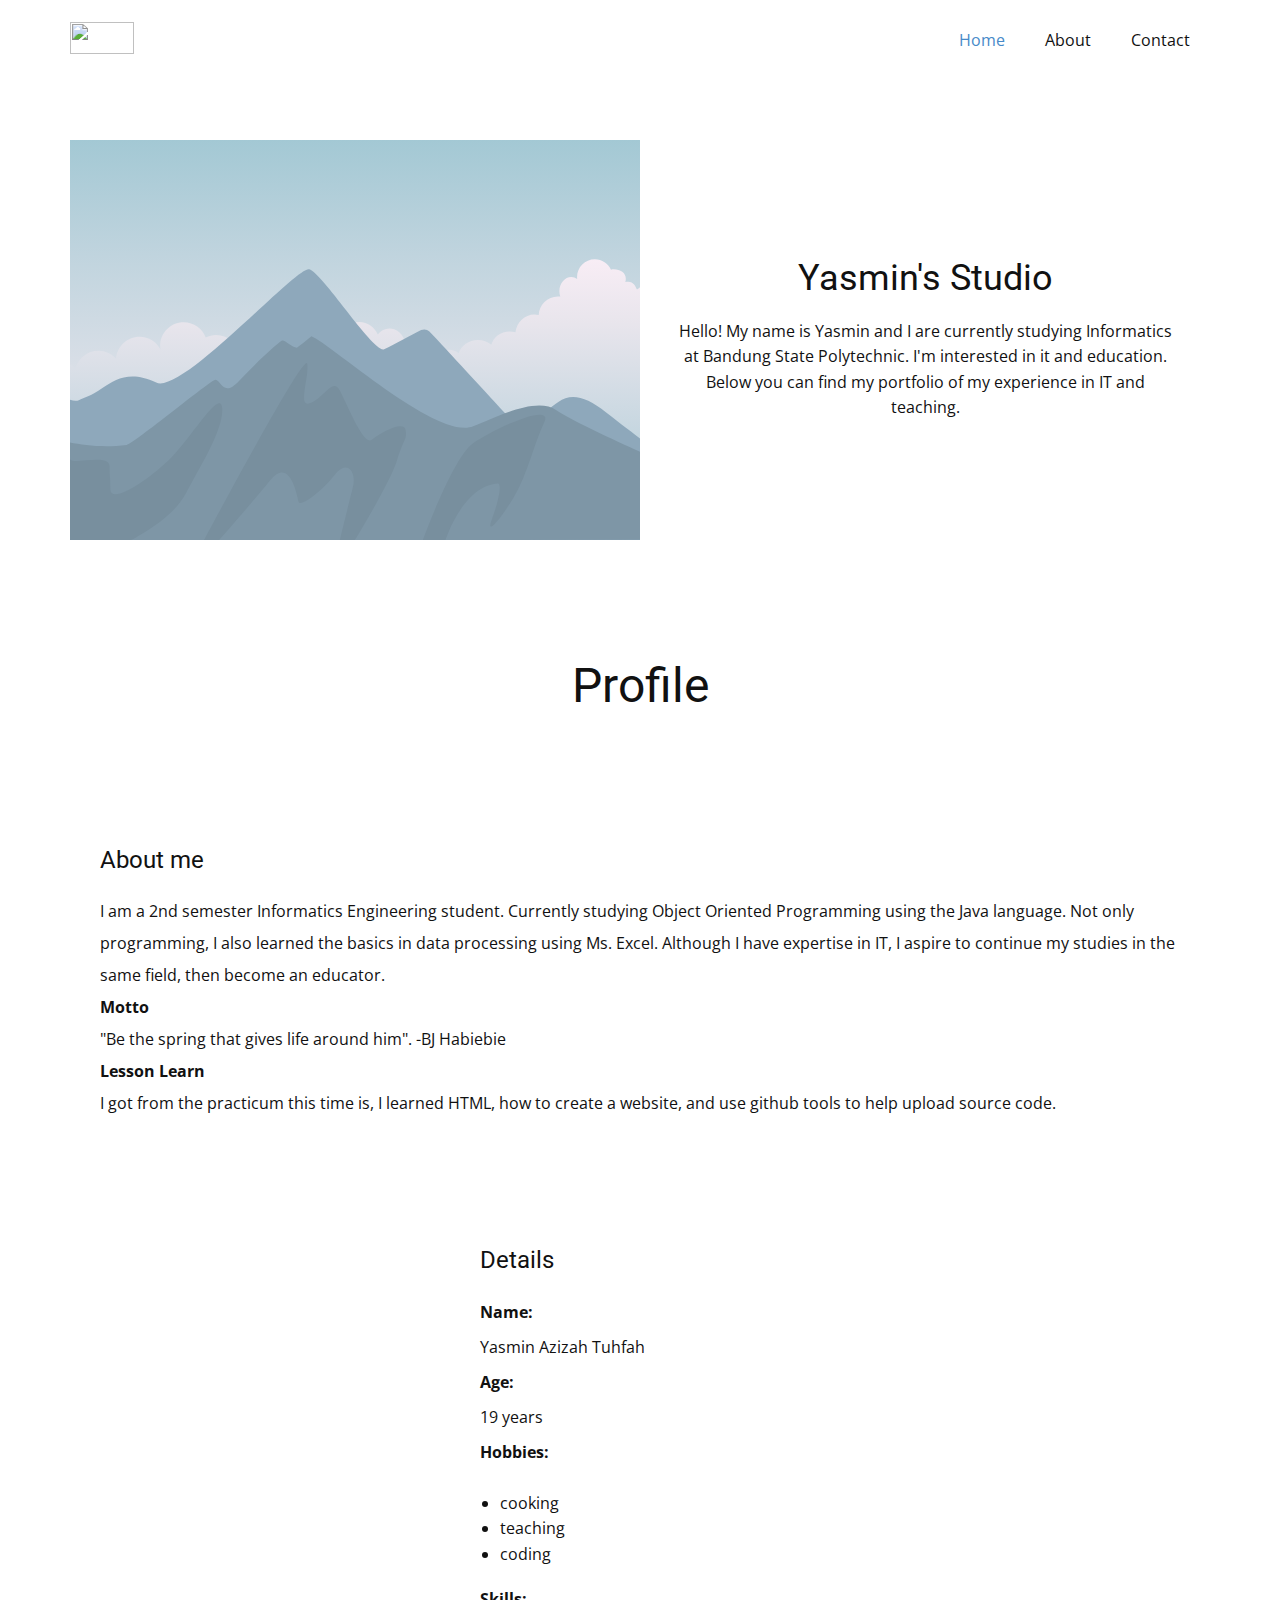
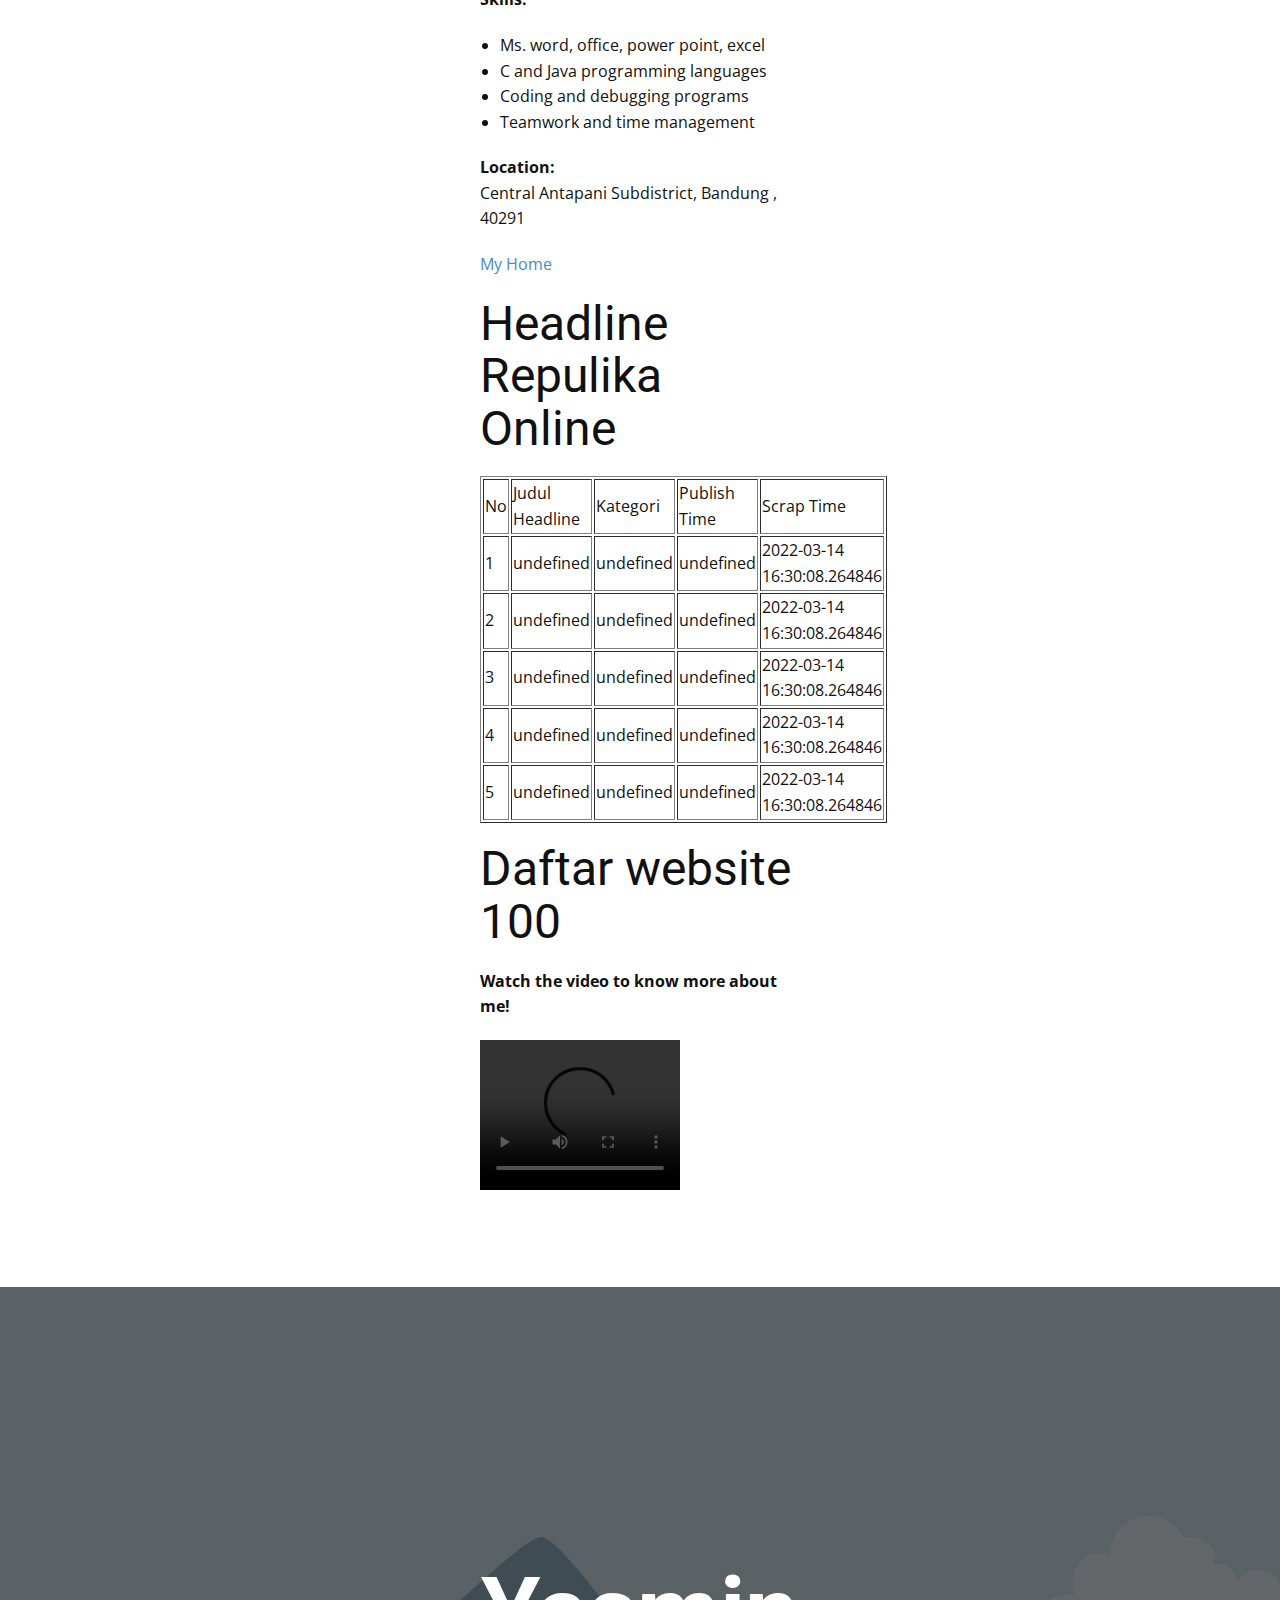
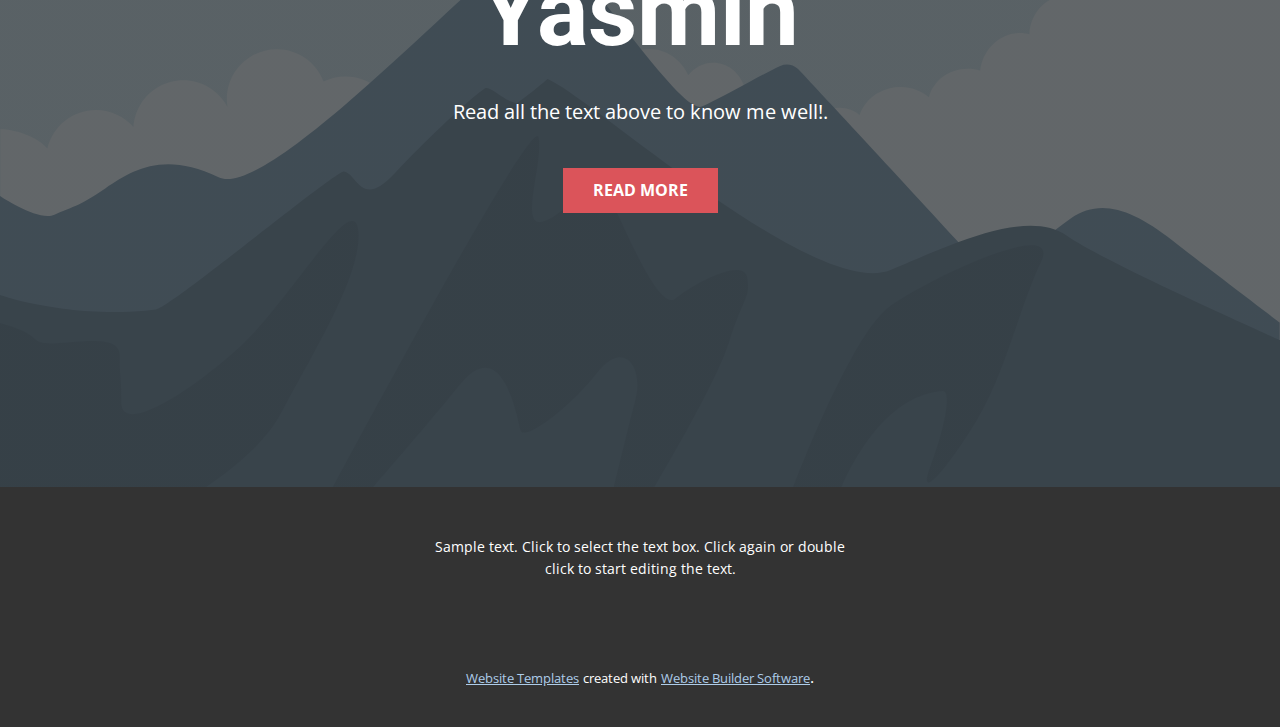
==== commit b33b626e: "Update index.html" ====
--- a/index.html
+++ b/index.html
@@ -34,9 +34,9 @@
                 str += "<tr><td>No</td><td>Judul Headline</td><td>Kategori</td><td>Publish Time</td><td>Scrap Time</td></tr>";
                 $.each(obj,function(n,data){
                      str += "<tr><td>"+(n+1)+"</td>";
-                     str += "<td>"+data.Judul +"</td>";
-                     str += "<td>"+data.Kategori +"</td>";
-                     str += "<td>"+data.Publish_Time +"</td>";
+                     str += "<td>"+data.Judul+"</td>";
+                     str += "<td>"+data.Kategori+"</td>";
+                     str += "<td>"+data.Publish_Time+"</td>";
                      str += "<td>"+data.Waktu_Scrapping+"</td></tr>";
                 });
                 str += "</table>";
